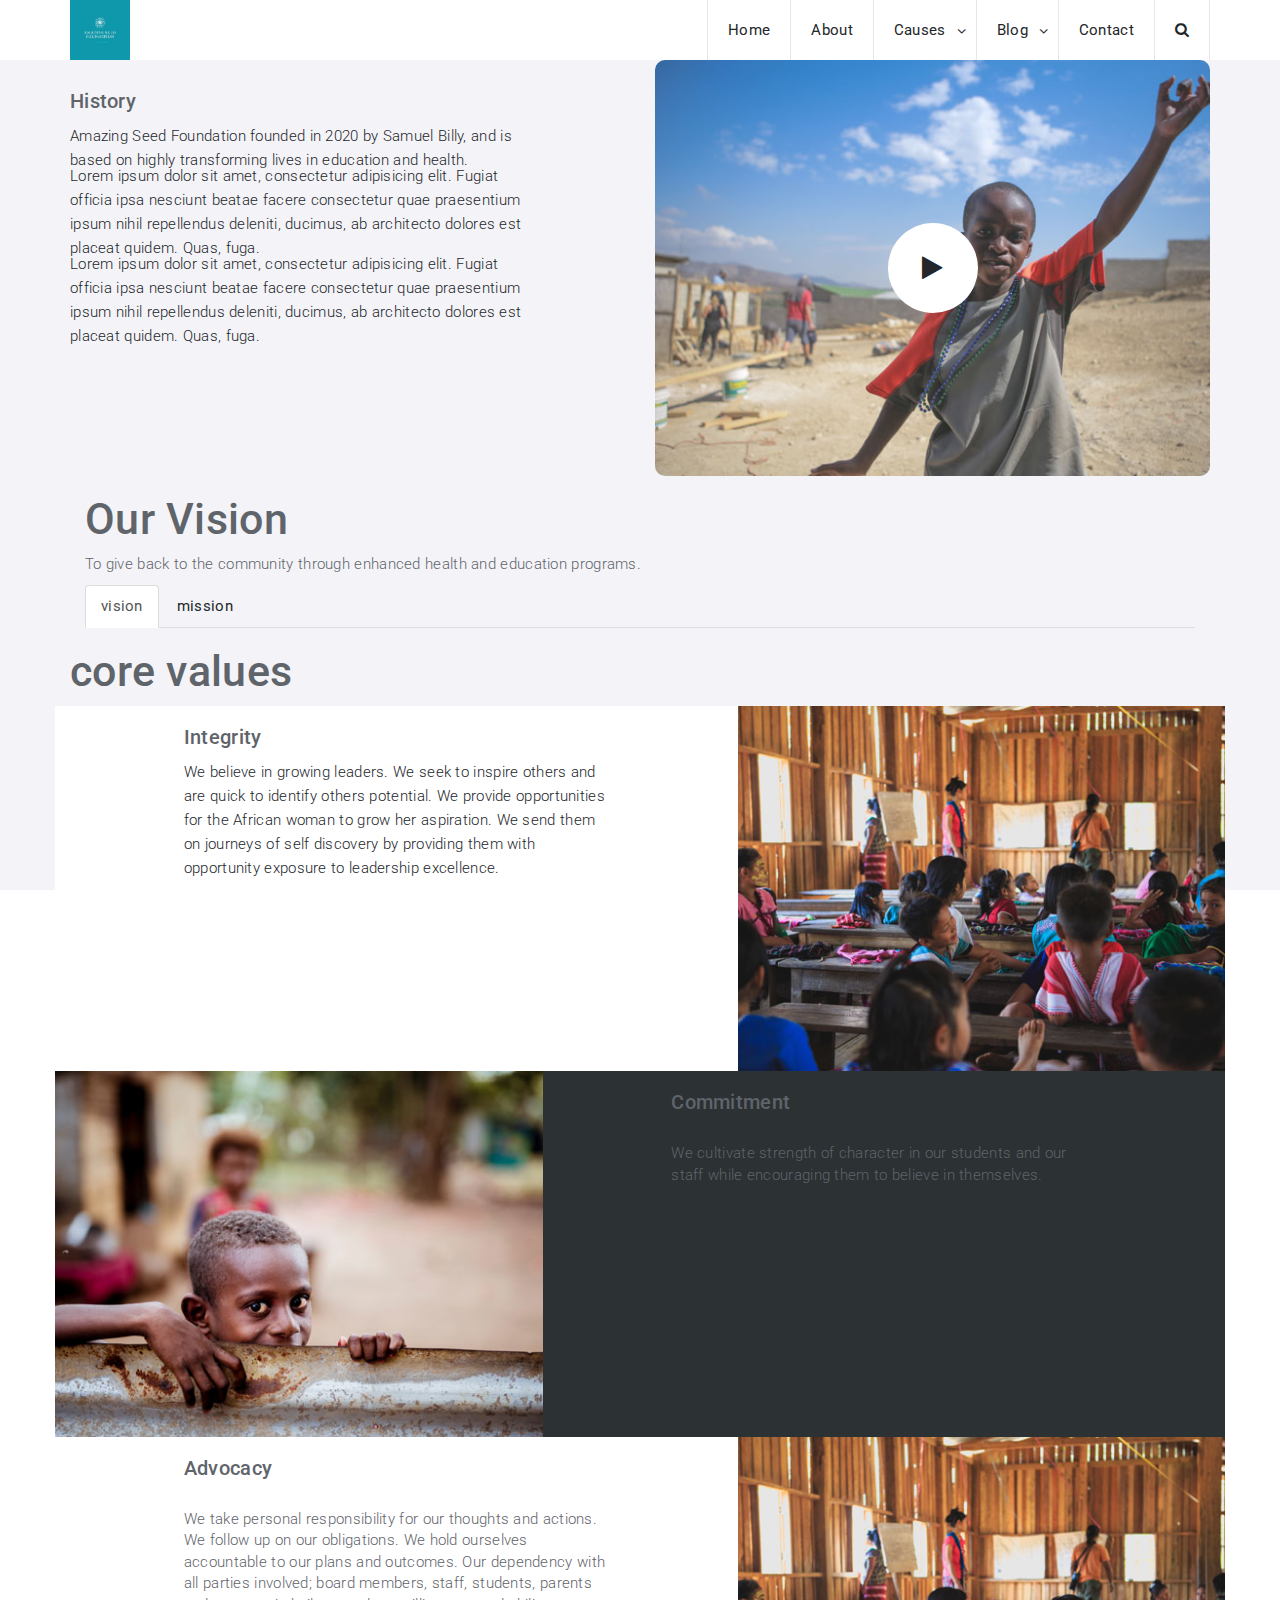
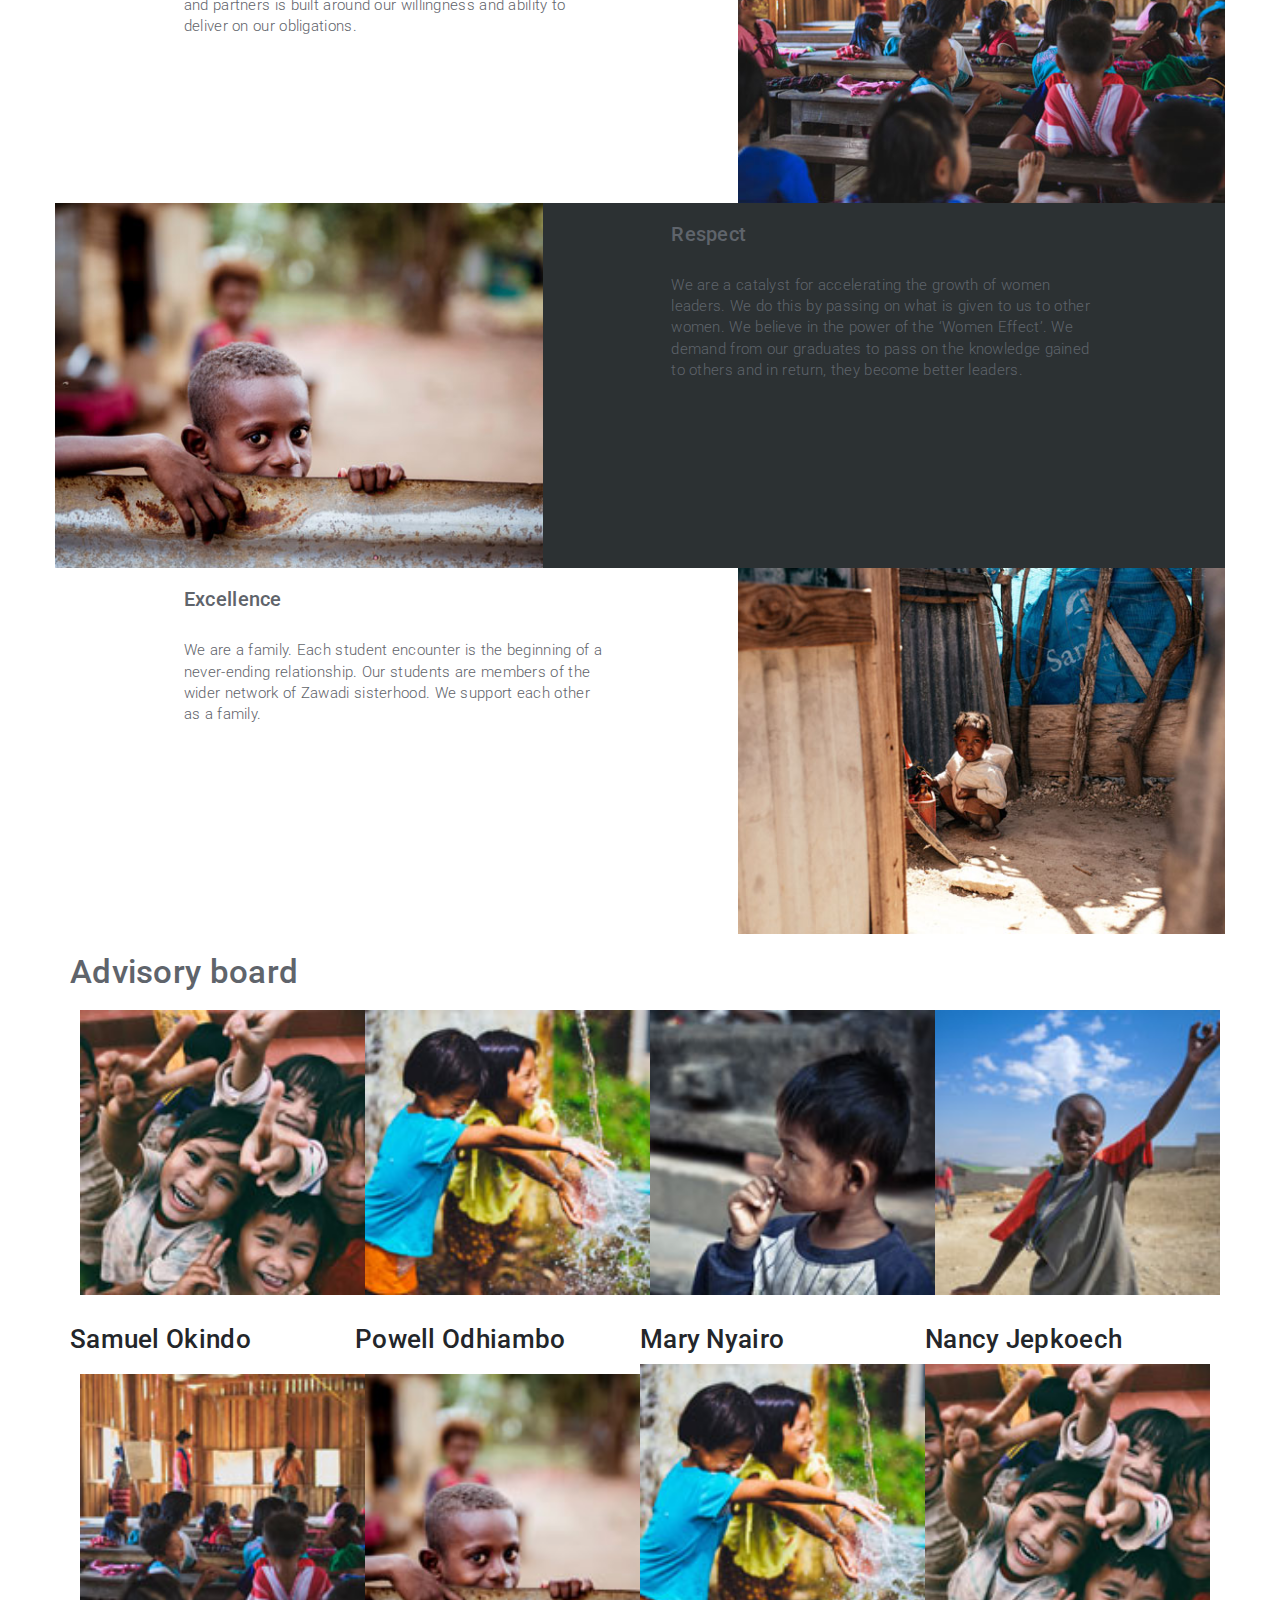
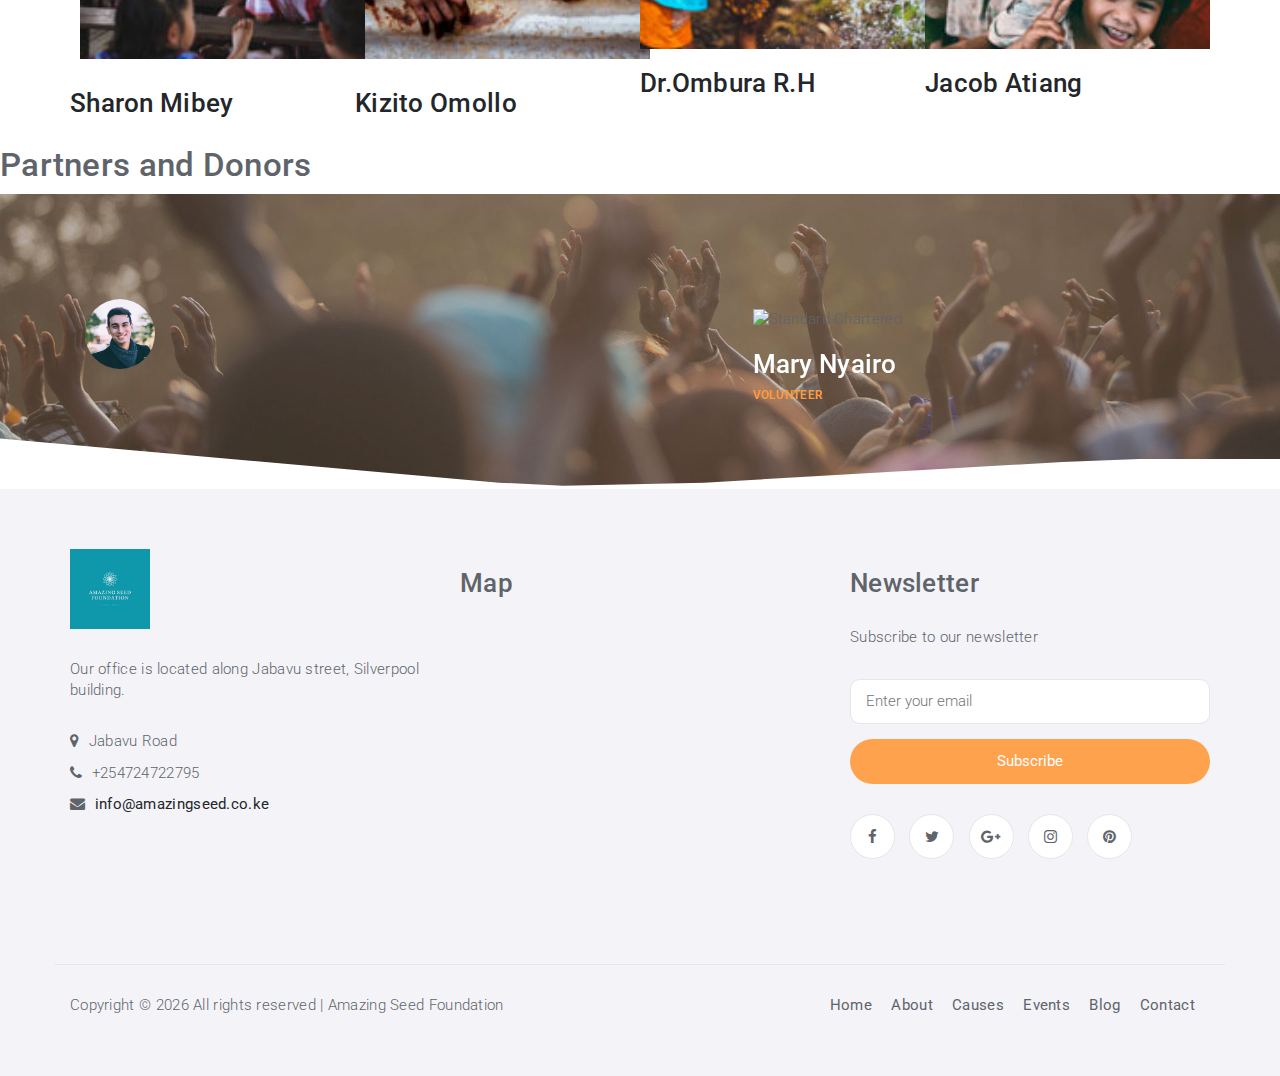
==== about-us.html @ 52925bca "add about-us file" ====
<!doctype html>
<html>
  <head>
    <meta charset="utf-8">
    <meta http-equiv="X-UA-Compatible" content="IE=edge">
    <meta name="viewport" content="width=device-width, initial-scale=1">
  
    <title>Amazing Seed Foundation</title>
  
    <!-- Google font -->
    <link href="https://fonts.googleapis.com/css?family=Roboto:300,400%7CSource+Sans+Pro:700" rel="stylesheet">
  
    <!-- Bootstrap  -->
    <link type="text/css" rel="stylesheet" href="./css/bootstrap.min.css" />
  
  
    <!-- Material Design Bootstrap -->
    <!-- <link href="https://cdnjs.cloudflare.com/ajax/libs/mdbootstrap/4.16.0/css/mdb.min.css" rel="stylesheet"> -->
    <!-- MDB core JavaScript -->
    <script type="text/javascript"
      src="https://cdnjs.cloudflare.com/ajax/libs/mdbootstrap/4.16.0/js/mdb.min.js"></script>
  
    <!-- Owl Carousel -->
    <link type="text/css" rel="stylesheet" href="./css/owl.carousel.css" />
    <link type="text/css" rel="stylesheet" href="./css/owl.theme.default.css" />
  
    <!-- Font Awesome Icons -->
    <link rel="stylesheet" href="css/font-awesome.min.css">
    <link rel="shortcut icon" href="img/logo_1.jpg">
  
    <!-- Custom stlylesheet file -->
    <link type="text/css" rel="stylesheet" href="./css/style.css" />
  
    <!--[if lt IE 9]>
        <script src="https://oss.maxcdn.com/html5shiv/3.7.3/html5shiv.min.js"></script>
        <script src="https://oss.maxcdn.com/respond/1.4.2/respond.min.js"></script>
      <![endif]-->
  
  </head>

<body>
    <!-- preloader Begin -->
  <!-- <div id="Loader">
      <div class="loader">
          <img class="the-icon" id="logoImage" src="img/theLogo.png" alt="">
          <p> <span class="loader-details">Amazing Seed Foundation Is Loading...</span></p>
      </div>
  
  </div> -->
  
  <!-- HEADER -->
  <!-- main details -->
  <header id="home" >
  <!-- NAVGATION -->
<nav id="main-navbar" class="main-nav">
  <div class="container">
    <div class="navbar-header">
      <!-- Logo -->
      <div class="navbar-brand">
        <a class="logo" href="index.html"><img src="img/logo_1.jpg" alt="logo"></a>
      </div>
      <!-- Logo -->

      <!-- Mobile toggle -->
      <button class="navbar-toggle-btn">
        <i class="fa fa-bars"></i>
      </button>
      <!-- Mobile toggle -->

      <!-- Mobile Search toggle -->
      <button class="search-toggle-btn">
        <i class="fa fa-search"></i>
      </button>
      <!-- Mobile Search toggle -->
    </div>

    <!-- Search -->
    <div class="navbar-search">
      <button class="search-btn"><i class="fa fa-search"></i></button>
      <div class="search-form">
        <form>
          <input class="input" type="text" name="search" placeholder="Search">
        </form>
      </div>
    </div>
    <!-- Search -->

    <!-- Nav menu -->
    <ul class="navbar-menu nav navbar-nav navbar-right">
      <li><a href="index.html">Home</a></li>
      <li><a href="about-us.html">About</a></li>
      <li class="has-dropdown"><a href="#">Causes</a>
        <ul class="dropdown">
          <li><a href="single-cause.html">Single Cause</a></li>
        </ul>
      </li>
      <!-- <li class="has-dropdown"><a href="#">Events</a>
        <ul class="dropdown">
          <li><a href="/single-event.html">Single event</a></li>
        </ul>
      </li> -->
      <li class="has-dropdown"><a href="#">Blog</a>
        <ul class="dropdown">
          <li><a href="/blog.html">Blog Page</a></li>
          <!-- <li><a href="#">Single Blog</a></li> -->
        </ul>
      </li>
      <li><a href="contact.html">Contact</a></li>
    </ul>
    <!-- Nav menu -->
  </div>
</nav>
<!-- /NAVGATION -->


<section id="about" class="os-animation" data-os-animation="fadeInDown" data-os-animation-delay="0.1s"><!-- About Zawadi -->



    <!-- <div class="container">



        <h1>Our History</h1>
<h4>Amazing Seed Foundation was founded in 2020 by Samuel Billy, and is based on highly transforming lives in education and health</h4>



        <div class="col-md-6 col-sm-6 col-xs-12" style="padding:0">



             <p class="introcol1">Lorem, ipsum dolor sit amet consectetur adipisicing elit. Sapiente repellat voluptate non! Atque ea quos consequuntur commodi obcaecati odit eum cumque, eos fugiat ratione numquam tenetur voluptatem! Ea, velit consectetur!</p>
<p class="introcol1">Lorem ipsum dolor, sit amet consectetur adipisicing elit. Quia repellat reprehenderit repellendus blanditiis neque veritatis error modi quo magnam dicta ex voluptatem pariatur cupiditate beatae, quis cum ad itaque in?.</p>



        </div>



        



        <div class="col-md-6 col-sm-6 col-xs-12" style="padding:0">



            <p>Lorem ipsum dolor sit amet consectetur, adipisicing elit. Soluta neque eveniet minima ad voluptatem, error doloremque rerum repellat perferendis, blanditiis aliquam inventore eius, corporis dignissimos? Rem magni harum eveniet ipsum. Program of the 1960&#8217;s</p>
<p>Lorem ipsum, dolor sit amet consectetur adipisicing elit. Velit sit laborum minima deleniti ipsa expedita mollitia quidem amet aliquam quam, enim corporis dicta qui molestiae, delectus doloribus consequuntur et fugiat!</p>



        </div>



    </div> -->

    
     <!-- ABOUT -->
  <div id="about" class="section">
      <!-- container -->
      <div class="container">
          <!-- row -->
          <div class="row">
              <!-- about content -->
              <div class="col-md-5">
                  <div class="section-title">
                      <h2 class="title">History</h2>
          <p class="sub-title">Amazing Seed Foundation  founded in 2020 by Samuel Billy, and is based on highly transforming lives in education and health.</p>
          <p class="sub-title">Lorem ipsum dolor sit amet, consectetur adipisicing elit. Fugiat officia ipsa nesciunt beatae facere consectetur quae praesentium ipsum nihil repellendus deleniti, ducimus, ab architecto dolores est placeat quidem. Quas, fuga.</p>
          <p class="sub-title">Lorem ipsum dolor sit amet, consectetur adipisicing elit. Fugiat officia ipsa nesciunt beatae facere consectetur quae praesentium ipsum nihil repellendus deleniti, ducimus, ab architecto dolores est placeat quidem. Quas, fuga.</p>
                  </div>
              </div>
              <!-- /about content -->

              <!-- about video -->
              <div class="col-md-offset-1 col-md-6">
                  <a href="#" class="about-video">
                      <i class="play-icon fa fa-play"></i>
                      <img src="./img/about.jpg" alt="">
                  </a>
              </div>
              <!-- /about video -->
          </div>
          <!-- /row -->
      </div>
      <!-- /container -->
  </div>
  <!-- /ABOUT -->


</section>








<section id="missionvision" class="os-animation container" data-os-animation="fadeInDown" data-os-animation-delay="0.1s"><!-- Mission/Vision -->



    <div class="container-fluid">


          <div class="tab-content">


            <div id="vision" class="tab-pane fade in active">


              <h1>Our Vision</h1>
<p>To give back to the community through enhanced health and education programs.</p>



            </div>



            <div id="mission" class="tab-pane fade">



              <h1>Our Mission</h1>
<p>To ensure improved and accessibility of quality education and health for marginalized and underprivileged in the society.</p>



            </div>



          </div>

          <ul class="nav nav-tabs">



            <li class="active" style="margin-top: 0"><a data-toggle="tab" href="#vision">vision</a></li>



            <li><a data-toggle="tab" href="#mission">mission</a></li>



          </ul>



    </div>
  </section>
<!-- ./Mission/Vision -->






<!-- Our goals -->
<section id="corevalues" class="container" >
    <h1>core values</h1>
    <div style="padding:0"> <!-- Container -->
  
      <div class="row" style="padding:0; background:white"> <!-- Row -->
           <div class="col-md-7 col-sm-6 col-xs-12" style="padding:0">
            <div class="col-md-8 col-md-offset-2">
              <div class="section-title ">
                <h2 class="title">Integrity</h2>
                <p class="sub-title"><span lang="EN-GB">We believe in growing leaders. We seek to inspire others and are quick to identify others potential. We provide opportunities for the African woman to grow her aspiration. We send them on journeys of self discovery by providing them with opportunity exposure to leadership excellence.</span></p>
              </div>
            </div>
           </div>
           <div class="col-md-5 col-sm-6 col-xs-12" style="padding:0">
       <img src="./img/post-5.jpg" width="100%" class="impactpic1">
 
           </div>
       </div><!-- ./Row -->
     
       <div class="row" style="padding:0; background:rgb(44,49,51)"> <!-- Row -->
           <div class="col-md-5 col-sm-6 col-xs-12" style="padding:0">
                <img src="./img/post-4.jpg" width="100%">
           </div>
           <div class="col-md-7 col-sm-6 col-xs-12" style="padding:0">
            <div class="col-md-8 col-md-offset-2">
              <div class="section-title ">
                <h2 class="title">Commitment</h2>
               <p><span lang="EN-GB">We cultivate strength of character in our students and our staff while encouraging them to believe in themselves.</span></p>
              </div>
            </div>
           </div>
       </div><!-- ./Row -->
     
       <div class="row" style="padding:0; background:white"> <!-- Row -->
           <div class="col-md-7 col-sm-6 col-xs-12" style="padding:0">
                <div class="col-md-8 col-md-offset-2">
                  <div class="section-title ">
                    <h2 class="title">Advocacy</h2>
                    <p>We take personal responsibility for our thoughts and actions. We follow up on our obligations. We hold ourselves accountable to our plans and outcomes. Our dependency with all parties involved; board members, staff, students, parents and partners is built around our willingness and ability to deliver on our obligations.</p>
                  </div>
                </div>

           </div>
           <div class="col-md-5 col-sm-6 col-xs-12" style="padding:0">
                <img src="./img/post-5.jpg" width="100%">
           </div>
       </div><!-- ./Row -->
     
       
       <div class="row" style="padding:0; background:rgb(44,49,51)"> <!-- Row -->
           <div class="col-md-5 col-sm-6 col-xs-12" style="padding:0">
               <img src="./img/post-4.jpg" width="100%">
           </div>
           <div class="col-md-7 col-sm-6 col-xs-12" style="padding:0">
                <div class="col-md-8 col-md-offset-2">
                  <div class="section-title ">
                    <h2 class="title">Respect</h2>
                    <p>We are a catalyst for accelerating the growth of women leaders. We do this by passing on what is given to us to other women. We believe in the power of the &#8216;Women Effect&#8217;. We demand from our graduates to pass on the knowledge gained to others and in return, they become better leaders.</p>
                  </div>
                </div>

           </div>
       </div><!-- ./Row -->
     
       
       <div class="row" style="padding:0; background:white"> <!-- Row -->
           <div class="col-md-7 col-sm-6 col-xs-12" style="padding:0">
            <div class="col-md-8 col-md-offset-2">
              <div class="section-title ">
                <h2 class="title">Excellence</h2>
                <p>We are a family. Each student encounter is the beginning of a never-ending relationship. Our students are members of the wider network of Zawadi sisterhood. We support each other as a family.</p>
              </div>
            </div>
           </div>
           <div class="col-md-5 col-sm-6 col-xs-12" style="padding:0">
               <img src="./img/post-6.jpg" width="100%">
           </div>
       </div><!-- ./Row -->
   
     
     
    </div> <!-- ./Container -->
</section>
<!-- ./Our goals -->




<section id="advisory"><!-- Core values -->
    <div class="container about-us-page">
  
  <h2 class="title">
    <!-- Advisory board -->
        Advisory board
      </h2>
      <!-- <h2>
        Amazing seed Foundation has a distinguished advisory board consisting of 
        <span>
          experts
        </span>
        in the US and Africa with experts in the US
        and on 
        <span>
          African education
          </span>
          and the particular needs and issues of the continent.
      </h2> -->

         <div id="kenya" class="tab_content"> 
     
          
            <div class="col-md-3 col-sm-6 col-xs-12 theadvisors about-us-page">
                <div class="row">
         <a href="http://www.zawadiafrica.org/advisory_board/mrs-gladys-mboya/"><img src="./img/galery-1.jpg" width="100%" class=" os-animation" data-os-animation="fadeInLeft" data-os-animation-delay="0s"></a>
                    
                </div>
                <div class="row">
                   <div class="names">
                     <!-- names -->
                       
              <a href="http://www.zawadiafrica.org/advisory_board/mrs-gladys-mboya/">



                <h3>



                Samuel  Okindo
                </h3>


              </a>
                   </div>
                </div>
            </div>
      
     
            <div class="col-md-3 col-sm-6 col-xs-12 theadvisors about-us-page">
                <div class="row">
         <a href="http://www.zawadiafrica.org/advisory_board/ben-m-ngutu/"><img src="./img/galery-2.jpg" width="100%" class=" os-animation" data-os-animation="fadeInLeft" data-os-animation-delay="0s"></a>
                    
                </div>
                <div class="row">
                   <div class="names">
                       
              <a href="http://www.zawadiafrica.org/advisory_board/ben-m-ngutu/">



                <h3>



                Powell Odhiambo
                </h3>


              </a>
                   </div>
                </div>
            </div>
      
     
            <div class="col-md-3 col-sm-6 col-xs-12 theadvisors about-us-page">
                <div class="row">
         <a href="http://www.zawadiafrica.org/advisory_board/ms-bella-omino/"><img src="./img/galery-3.jpg" width="100%" class=" os-animation" data-os-animation="fadeInLeft" data-os-animation-delay="0s"></a>
                    
                </div>
                <div class="row">
                   <div class="names">
                       
              <a href="http://www.zawadiafrica.org/advisory_board/ms-bella-omino/">



                <h3>



                  Mary Nyairo
                </h3>


              </a>
                   </div>
                </div>
            </div>
      
     
            <div class="col-md-3 col-sm-6 col-xs-12 theadvisors about-us-page">
                <div class="row">
         <a href="http://www.zawadiafrica.org/advisory_board/japheth-ondiwa-rachuonyo/"><img src="./img/galery-4.jpg" width="100%" class=" os-animation" data-os-animation="fadeInLeft" data-os-animation-delay="0s"></a>
                    
                </div>
                <div class="row">
                   <div class="names">
                       
              <a href="http://www.zawadiafrica.org/advisory_board/japheth-ondiwa-rachuonyo/">



                <h3>



                  Nancy Jepkoech
                </h3>


              </a>
                   </div>
                </div>
            </div>
      
     
            <div class="col-md-3 col-sm-6 col-xs-12 theadvisors about-us-page">
                <div class="row">
         <a href="http://www.zawadiafrica.org/advisory_board/mr-isaac-awuondo/"><img src="./img/galery-5.jpg" width="100%" class=" os-animation" data-os-animation="fadeInLeft" data-os-animation-delay="0s"></a>
                    
                </div>
                <div class="row">
                   <div class="names">
                       
              <a href="http://www.zawadiafrica.org/advisory_board/mr-isaac-awuondo/">



                <h3>



                  Sharon Mibey
                </h3>


              </a>
                   </div>
                </div>
            </div>
      
     
            <div class="col-md-3 col-sm-6 col-xs-12 theadvisors about-us-page">
                <div class="row">
         <a href="http://www.zawadiafrica.org/advisory_board/eva-wanjiku-muraya/"><img src="./img/galery-6.jpg" width="100%" class=" os-animation" data-os-animation="fadeInLeft" data-os-animation-delay="0s"></a>
                    
                </div>
                <div class="row">
                   <div class="names">
                       
              <a href="http://www.zawadiafrica.org/advisory_board/eva-wanjiku-muraya/">



                <h3>



                  Kizito Omollo
                </h3>


              </a>
                   </div>
                </div>
            </div>
      

      
      
           
         </div><!-- #tab1 -->
     
     
         <div id="uganda" class="tab_content"> 
          
            <div class="col-md-3 col-sm-6 col-xs-12 theadvisors about-us-page">
                <div class="row">
         <a href="http://www.zawadiafrica.org/advisory_board/dr-paul-aliker/"><img src="./img/galery-2.jpg" width="100%" class=" os-animation" data-os-animation="fadeInLeft" data-os-animation-delay="0s"></a>
                    
                </div>
                <div class="row">
                   <div class="names">
                       
              <a href="http://www.zawadiafrica.org/advisory_board/dr-paul-aliker/">



                <h3>



                  Dr.Ombura R.H
                </h3>


              </a>
                   </div>
                </div>
            </div>
      

    
         </div><!-- #tab2 -->
     
     
         <div id="ghana" class="tab_content"> 
     
                
            <div class="col-md-3 col-sm-6 col-xs-12 theadvisors about-us-page">
                <div class="row">
         <a href="http://www.zawadiafrica.org/advisory_board/mr-martyn-mensah/"><img src="./img/galery-1.jpg" width="100%" class=" os-animation" data-os-animation="fadeInLeft" data-os-animation-delay="0s"></a>
                    
                </div>
                <div class="row">
                   <div class="names">
                       
              <a href="http://www.zawadiafrica.org/advisory_board/mr-martyn-mensah/">



                <h3>



                  Jacob Atiang
                </h3>


              </a>
                   </div>
                </div>
            </div>
      
     
    
       
         </div><!-- #tab3 -->
     
     
         
  </div> <!-- .tab_container --> 
</div>
</section><!-- ./Core values -->


  <!-- Partners and donors -->

    <!-- TESTIMONIAL -->
    <h2 class="title">Partners and Donors</h2>
  <div id="testimonial" class="section">
  <!-- background section -->
      <div class="section-bg" style="background-image: url(./img/background-2.jpg);"
          data-stellar-background-ratio="0.7"></div>
      <!-- /background section -->

      <!-- container -->
      <div class="container">
          <!-- row -->
          <div class="row">
              <!-- Testimonial owl -->
              <div class="col-md-12">
                  <div id="testimonial-owl" class="owl-carousel owl-theme">
                      <!-- testimonial -->
                      <div class="testimonial">
                          <div class="testimonial-meta">
                              <div class="testimonial-img">
                                  <img src="./img/volunteer1.jpeg" alt="">
                              </div>
                          
                          
                          </div>
                      </div>
                      <!-- /testimonial -->

                      <!-- testimonial -->
                      <div class="testimonial">
                          <div class="testimonial-meta">
                              <div class="item"><img src="http://www.zawadiafrica.org/wp-content/uploads/2015/09/cocacolaafricalogo.png" alt="Standard Chartered"></div>
                              <h3>Mary Nyairo</h3>
                              <span>Volunteer</span>
                          </div>
                          <!-- <div class="testimonial-quote">
                              <blockquote>
                                  <p>Amazing Seed Foundation changes lives not only in Kenya but also africa as a whole.</p>
                              </blockquote>
                          </div> -->
                      </div>
                      <!-- /testimonial -->
                  </div>
              </div>
              <!-- /Testimonial owl -->
          </div>
          <!-- /Row -->
      </div>
      <!-- /container -->
  </div>
<!-- /TESTIMONIAL -->
 <!-- ./Partners and donors -->





<!-- FOOTER -->
<footer id="footer" class="section">
<!-- container -->
<div class="container">
  <!-- row -->
  <div class="row">
    <!-- footer contact -->
    <div class="col-md-4">
      <div class="footer">
        <div class="footer-logo">
          <a class="logo" href="#"><img src="img/logo_1.jpg" alt=""></a>
        </div>
        <p>Our office is located along Jabavu street, Silverpool building.</p>
        <ul class="footer-contact">
          <li><i class="fa fa-map-marker"></i> Jabavu Road</li>
          <li><i class="fa fa-phone"></i> +254724722795</li>
          <li><i class="fa fa-envelope"></i> <a href="#">info@amazingseed.co.ke</a></li>
        </ul>
      </div>
    </div>
    <!-- /footer contact -->

    <!-- footer galery -->
    <div class="col-md-4">
      <div class="footer">
        <h3 class="footer-title">Map</h3>
        <iframe src="https://www.google.com/maps/embed?pb=!1m18!1m12!1m3!1d3988.803938285937!2d36.793086614867136!3d-1.2920253990576394!2m3!1f0!2f0!3f0!3m2!1i1024!2i768!4f13.1!3m3!1m2!1s0x182f10bc894486d9%3A0xc3689200b3b6e25e!2sJabavu%20Rd%2C%20Nairobi!5e0!3m2!1sen!2ske!4v1588115103287!5m2!1sen!2ske" width="300" height="300" frameborder="0" style="border:0;" allowfullscreen="" aria-hidden="false" tabindex="0"></iframe>
        <!-- <ul class="footer-galery">
          <li><a href="#"><img src="./img/galery-1.jpg" alt=""></a></li>
          <li><a href="#"><img src="./img/galery-2.jpg" alt=""></a></li>
          <li><a href="#"><img src="./img/galery-3.jpg" alt=""></a></li>
          <li><a href="#"><img src="./img/galery-4.jpg" alt=""></a></li>
          <li><a href="#"><img src="./img/galery-5.jpg" alt=""></a></li>
          <li><a href="#"><img src="./img/galery-6.jpg" alt=""></a></li>
        </ul> -->
      </div>
    </div>
    <!-- /footer galery -->

    <!-- footer newsletter -->
    <div class="col-md-4">
      <div class="footer">
        <h3 class="footer-title">Newsletter</h3>
        <p>Subscribe to our newsletter</p>
        <form class="footer-newsletter">
          <input class="input" type="email" placeholder="Enter your email">
          <button class="primary-button">Subscribe</button>
        </form>
        <ul class="footer-social">
          <li><a href="#"><i class="fa fa-facebook"></i></a></li>
          <li><a href="#"><i class="fa fa-twitter"></i></a></li>
          <li><a href="#"><i class="fa fa-google-plus"></i></a></li>
          <li><a href="#"><i class="fa fa-instagram"></i></a></li>
          <li><a href="#"><i class="fa fa-pinterest"></i></a></li>
        </ul>
      </div>
    </div>
    <!-- /footer newsletter -->
  </div>
  <!-- /row -->

  <!-- footer copyright & nav -->
  <div id="footer-bottom" class="row">
    <div class="col-md-6 col-md-push-6">
      <ul class="footer-nav">
        <li><a href="#">Home</a></li>
        <li><a href="#">About</a></li>
        <li><a href="#">Causes</a></li>
        <li><a href="#">Events</a></li>
        <li><a href="#">Blog</a></li>
        <li><a href="#">Contact</a></li>
      </ul>
    </div>

    <div class="col-md-6 col-md-pull-6">
      <div class="footer-copyright">
        <span>
          
          Copyright &copy;
          <script>document.write(new Date().getFullYear());</script> All rights reserved | Amazing Seed Foundation 
          
      </div>
    </div>
  </div>
  <!-- /footer copyright & nav -->
</div>
<!-- /container -->
</footer>
<!-- /FOOTER -->

<!-- jQuery Plugins -->
<script src="./js/jquery.min.js"></script>
<script src="./js/bootstrap.min.js"></script>
<script src="./js/owl.carousel.min.js"></script>
<script src="./js/jquery.stellar.min.js"></script>
<script src="./js/main.js"></script>

</body>

</body>

</html>
---- css/style.css ----
/*
Template Name: Amazing Seed Foundation
Author: @moshtel technologies

Colors:
	Body 		  : #5f646b
	Headers 	: #23262a
	Primary 	: #83ba09
	Grey 		  : #f4f4f8, #e6e6ea

Fonts: Roboto, Source Sans Pro

Table OF Contents
------------------------------------
GENERAL
LOGO
NAVGATION
HEADER
ABOUT
NUMBERS
CALL TO ACTION
TESTIMONIAL
CAUSES
EVENTS
BLOG
ASIDE
FOOTER
RESPONSIVE
OWL THEME
------------------------------------*/

/*=========================================================
	GENERAL
===========================================================*/

/*----------------------------*\
	typography
\*----------------------------*/
@import url("https://fonts.googleapis.com/css?family=Cute+Font|Merienda");
@import url("https://fonts.googleapis.com/css?family=Akronim");
body {
  font-family: 'Roboto', sans-serif;
  font-size: 15px;
  font-weight: 300;
  letter-spacing: 0.3px;
  color: #5f646b;
}
.loader{
  position: fixed;
  z-index: 30;
  top: 0;
  left: 0;
  width: 100%;
  height: 100%;
  /* background:gray; */
  display: flex;
  justify-content: center;
  align-items: center;

}
.loader > img{
  width: 60px;
}
.loader.hidden{
  animation: fadeOut 1 s;
  animation-fill-mode: forwards;
}

@keyframes fadeOut{
  100%{
    opacity: 0;
    visibility: hidden;
  }
}

/* ---------------------------------------------
          SCROLL BAR STYLING
--------------------------------------------- */
body::-webkit-scrollbar {
  width: 10px;
  background-color: rgb(119, 119, 117);
}
body::-webkit-scrollbar-thumb {
  background-color: rgb(255, 153, 58);
  border-radius: 30px;
}

/* ---------------------------------------------
          SLIDE IN SECTON
--------------------------------------------- */
.slide_in{
  transform: translateY(150px);
  animation: slide_in 0.8s ease forwads;
}
.slide_in:nth-child(odd){
  animation-duration: 0.6s;
}
@keyframes slide_in{
  to{transform: translateY(0);}
}
.success{
  background: rgb(0, 194, 0);
  color: white;
  text-shadow: 0 0 20px rgb(0, 0, 0);
}
.error{
  background: rgb(218, 0, 0);
  color: white;
}

/* ---------------------------------------------
          LOADER SECTON
--------------------------------------------- */
#Loader{
  position: fixed;
  top: 0px;
  width: 100%;
  height: 100%;
  background: gray;
  z-index: 3000;
  display: flex;
  justify-content: center;
  align-items: center;
}
#Loader div{
  margin-top: 10vh;
  
}
#Loader div p{
  padding-top: 30px;
}
#Loader div img{
  animation: pulse 1.5s linear infinite;
  border-radius: 50%;
  transform: scale(0.5);
  box-shadow: 0 0 0px #000;
}
@keyframes pulse{
  0%{box-shadow: 0 0 0px #000; transform: scale(1.3);}
  30%{box-shadow: 0 0 0px #000; transform: scale(0.);}
  50%{box-shadow: 0 0 0px #000; transform: scale(0.6);}
  70%{box-shadow: 0 0 70px #000; transform: scale(1.2);}
  95%{box-shadow: 0 0 70px #000;transform: scale(1.3);}
  100%{box-shadow: 0 0 130px #000;transform: scale(1.3);}
}
.beforeLoad{
  transform: translateY(100vh);
}
.onLoad{
  transform: translateY(0);
}
.loader-details{
  font-family:'Merienda', cursive;
  color: #e6e6ea;
  font-size: 20px;

}



/* .preloader{
  z-index: 999999;
  display: -webkit-box;
  display: flex;
  -webkit-box-pack: center;
  justify-content: center;
  -webkit-box-align: center;
  align-items: center;
  /* background-color: #ffffff; */
/* }
.h-100{
  height: 100%!important;
}
.w-100{
  width: 100%!important;
}
.position{
  position: fixed!important;
} */
*{
  outline: none !important;
}
*,::after,::before{
  box-sizing: border-box;
} */




h1, h2, h3, h4, h5, h6 {
  font-family: 'Source Sans Pro', sans-serif;
  margin-top: 0px;
  color: #23262a;
  font-weight: 700;
  letter-spacing: 0px;
}

h1 {
  font-size: 43px;
}

h2 {
  font-size: 33px;
}

h3 {
  font-size: 26px;
}

h4 {
  font-size: 21px;
}

a {
  color: #23262a;
  font-weight: 400;
  -webkit-transition: 0.3s color;
  transition: 0.3s color;
}

a:hover, a:focus {
  text-decoration: none;
  outline: none;
  color: rgb(255, 153, 58);
}

ul, ol {
  margin: 0;
  padding: 0;
  list-style: none
}

blockquote {
  position: relative;
  padding: 30px 30px;
  margin: 0px;
  font-size: 15px;
  border-radius: 10px;
  background: #f4f4f8;
  border-left: 0px;
  margin: 30px 0px;
}

blockquote:after {
  content: "\f10e";
  font-family: fontAwesome;
  position: absolute;
  right: -10px;
  bottom: -10px;
  text-align: center;
  font-size: 43px;
  color: rgb(255, 153, 58);
  width: 45px;
  height: 45px;
  line-height: 45px;
  z-index: 22;
}

/*----------------------------*\
	button
\*----------------------------*/

.primary-button {
  position: relative;
  display: inline-block;
  padding: 0px 30px;
  background-color: rgb(255, 153, 58);
  color: #FFF;
  font-weight: 400;
  height: 45px;
  line-height: 45px;
  border: none;
  border-radius: 25px;
  overflow: hidden;
  opacity: 0.9;
  -webkit-transition: 0.6s all;
  transition: 0.6s all;
}

.primary-button:after {
  content: "";
  position: absolute;
  top: 0;
  left: -50%;
  width: 120%;
  height: 100%;
  background: rgba(255, 255, 255, 0.5);
  -webkit-transform: scale3d(6, 2, 1) rotate(135deg) translate(0, -150%);
  transform: scale3d(6, 2, 1) rotate(135deg) translate(0, -150%);
  -webkit-transition: 0.6s all;
  transition: 0.6s all;
}

.primary-button:hover:after, .primary-button:focus:after {
  -webkit-transform: scale3d(6, 2, 1) rotate(135deg) translate(0, 100%);
  transform: scale3d(6, 2, 1) rotate(135deg) translate(0, 100%);
}

.primary-button:hover, .primary-button:focus {
  color: #FFF;
  opacity: 1;
}

/*----------------------------*\
	input
\*----------------------------*/

.input {
  width: 100%;
  background-color: #FFF;
  border: 1px solid #e6e6ea;
  height: 45px;
  padding: 0px 15px;
  border-radius: 10px;
  -webkit-transition: 0.3s border-color;
  transition: 0.3s border-color;
}

textarea.input {
  height: 90px;
  padding: 15px;
}

.input:focus {
  border-color: rgb(255, 153, 58);
}

/*----------------------------*\
	section
\*----------------------------*/

.section {
  position: relative;
  padding: 60px 0px;
}

.section-bg {
  position: absolute;
  left: 0;
  right: 0;
  top: 0;
  bottom: 0;
  background-size: cover;
  background-position: center;
  z-index: -1;
}

.section-title {
  margin-bottom: 60px;
}

.section-title .title {
  font-size: 20px;
  text-transform: capitalize;
  margin-bottom: 30px;
}

.section-title .sub-title,#core-values,.core-values-ul {
  color: #23262a;
  font-size: 15px;
  line-height: 24px;
}
.sub-title{
  margin-top: -18px;
}
.core-values-ul{
  margin-inline-start: 30px;
  font-size: 16px;
}

/*=========================================================
	LOGO
===========================================================*/

.navbar-brand {
  height: 60px;
  padding: 0;
}

.navbar-brand .logo {
  display: inline-block;
}

.navbar-brand .logo>img {
  max-height: 60px;
}

/*=========================================================
	NAVGATION
===========================================================*/


.stickyNav{
  position: fixed;
  top: 0;
  left: 0;
  width: 100%;
  background-color: aqua;

}
.main-nav.stickyNav ul li a{
  padding: 10px 25px;
  font-size: 14px;
}

#main-navbar {
  position: absolute;
  left: 0;
  right: 0;
  top: 0;
  background-color: #FFF;
  z-index: 910;
  transition: 0.6s;
}

/* #main-navbar.sticky{
  padding: 5px 100px;
  background: red;
}

#main-navbar.sticky ul li a {
  color: #000;
} */

/*----------------------------*\
	menu
\*----------------------------*/

.navbar-menu li a {
  padding: 20px;
  border-right: 1px solid #e6e6ea;
}

.navbar-menu>li:first-child a {
  border-left: 1px solid #e6e6ea;
}

.navbar-menu li a:hover, .navbar-menu li a:focus {
  background-color: transparent;
  color: rgb(255, 153, 58);
}

/*----------------------------*\
	Dropdown
\*----------------------------*/

.navbar-menu li.has-dropdown {
  position: relative;
}

.navbar-menu li.has-dropdown>a {
  padding: 20px 30px 20px 20px;
}

.navbar-menu li.has-dropdown:after {
  font-family: 'FontAwesome';
  content: "\f107";
  position: absolute;
  right: 10px;
  top: 21px;
  width: 10px;
  font-size: 14px;
  color: #23262a;
}

.navbar-menu .dropdown {
  position: absolute;
  width: 250px;
  background: #f4f4f8;
  z-index: 91;
  opacity: 0;
  visibility: hidden;
  -webkit-transform: translateY(15px);
  -ms-transform: translateY(15px);
  transform: translateY(15px);
  -webkit-transition: 0.3s all;
  transition: 0.3s all;
}

.navbar-menu .dropdown li a {
  display: block;
  padding: 15px 15px;
}

.navbar-menu .dropdown li a {
  border-top: 1px solid #e6e6ea;
}

.navbar-menu li.has-dropdown:hover>.dropdown {
  opacity: 1;
  visibility: visible;
  -webkit-transform: translateY(0px);
  -ms-transform: translateY(0px);
  transform: translateY(0px);
}

/*----------------------------*\
	search
\*----------------------------*/

.navbar-search {
  position: relative;
  float: right;
  margin-left: 15px;
  border-right: 1px solid #e6e6ea;
}

.navbar-search .search-btn {
  border: none;
  background: transparent;
  line-height: 20px;
  padding: 20px;
  color: #23262a;
}

.navbar-search .search-form {
  position: absolute;
  width: 250px;
  right: 0px;
  padding: 20px;
  z-index: 91;
  background: #f4f4f8;
  border-top: 1px solid #e6e6ea;
  opacity: 0;
  visibility: hidden;
  -webkit-transform: translateY(15px);
  -ms-transform: translateY(15px);
  transform: translateY(15px);
  -webkit-transition: 0.3s all;
  transition: 0.3s all;
}

.navbar-search:hover .search-form {
  opacity: 1;
  visibility: visible;
  -webkit-transform: translateY(0px);
  -ms-transform: translateY(0px);
  transform: translateY(0px);
}

.search-toggle-btn, .navbar-toggle-btn {
  float: right;
  width: 60px;
  line-height: 60px;
  color: #23262a;
  background: transparent;
  border-left: 1px solid #e6e6ea;
  border-right: 0px;
  border-top: 0px;
  border-bottom: 0px;
}

.search-toggle-btn, .navbar-toggle-btn {
  display: none;
}

/*----------------------------*\
	Responsive Nav
\*----------------------------*/

@media only screen and (max-width: 767px) {
  .navbar-brand {
    padding-left: 20px;
  }
  .navbar-menu {
    margin: 0px -15px;
    border-top: 1px solid #e6e6ea;
    max-height: 0;
    overflow-y: scroll;
    -webkit-transition: 0.3s max-height;
    transition: 0.3s max-height;
  }
  .navbar-menu li {
    border-top: 1px solid #e6e6ea;
  }
  .navbar-menu.navbar-menu-active {
    max-height: 500px;
  }
  .search-toggle-btn, .navbar-toggle-btn {
    display: block;
  }
  .navbar-search {
    float: none;
    margin: 0px -15px;
  }
  .navbar-search .search-btn {
    display: none;
  }
  .navbar-search .search-form {
    display: none;
    position: static;
    width: auto;
    opacity: 1;
    visibility: visible;
    -webkit-transform: translateY(0px);
    -ms-transform: translateY(0px);
    transform: translateY(0px);
  }
  .navbar-search.navbar-search-active .search-form {
    display: block;
  }
  /* Dropdown */
  .navbar-menu .dropdown {
    display: none;
    margin-left: 30px;
    border-left: 1px solid #e6e6ea;
    position: static;
    width: auto;
    opacity: 1;
    visibility: visible;
    -webkit-transform: translateY(0px);
    -ms-transform: translateY(0px);
    transform: translateY(0px);
  }
  .navbar-menu li.has-dropdown.dropdown-active>.dropdown {
    display: block;
  }
  .navbar-menu li.has-dropdown:after {
    right: 15px;
    z-index: -1;
  }
  .navbar-menu .dropdown li a {
    display: block;
    padding: 10px 10px;
  }
}

/*=========================================================
	HEADER
===========================================================*/

#home {
  position: relative;
  height: 100vh;
}

#home #home-owl {
  position: absolute;
  top: 0;
  left: 0;
  right: 0;
  bottom: 0;
}

#home-owl .home-item {
  height: 100vh;
}

#home-owl .home {
  position: absolute;
  left: 0px;
  right: 0px;
  top: 50%;
  -webkit-transform: translateY(-50%);
  -ms-transform: translateY(-50%);
  transform: translateY(-50%);
}

#home-owl.owl-theme .owl-dots {
  position: absolute;
  bottom: 15px;
  left: 0;
  right: 0;
}

#home-owl.owl-theme .owl-nav [class*='owl-'] {
  position: absolute;
  top: 50%;
  -webkit-transform: translateY(-50%);
  -ms-transform: translateY(-50%);
  transform: translateY(-50%);
}

#home-owl.owl-theme .owl-prev {
  left: 15px;
}

#home-owl.owl-theme .owl-next {
  right: 15px;
}

.home-content h1 {
  font-size: 55px;
  color: #FFF;
  margin-bottom: 30px;
}

.home-content p.lead {
  color: #FFF;
  margin-bottom: 30px;
}
.section-bg {
  clip-path: polygon(100% 0, 100% 90%, 89% 90%, 83% 91%, 55% 98%, 44% 99%, 39% 98%, 0 83%, 0% 35%, 0 0);

  /* clip-path: polygon(100% 81%, 88% 70%, 77% 68%, 62% 74%, 49% 82%, 39% 91%, 27% 93%, 0 90%, 0 1%, 100% 0); */

}

#page-header {
  position: relative;
  margin-top: 60px;
  padding: 60px 0px;
}

.header-content h1 {
  color: #FFF;
  text-transform: capitalize;
  margin-bottom: 30px;
}

.header-content .breadcrumb {
  background-color: transparent;
  padding: 0;
  margin: 0px;
}

.header-content .breadcrumb>li a {
  color: #FFF;
}

.header-content .breadcrumb>li a:hover, .header-content .breadcrumb>li a:hover {
  color: rgb(255, 153, 58);
}

.header-content .breadcrumb>li+li::before {
  color: #FFF;
}

.header-content .breadcrumb>.active {
  color: rgb(255, 153, 58);
}

/*=========================================================
	ABOUT
===========================================================*/

#about.section {
  padding-bottom: 0px;
}

#about:after {
  content: "";
  position: absolute;
  left: 0;
  right: 0;
  top: 0;
  bottom: 10px;
  background-color: #f4f4f8;
  z-index: -1;
}

#about .section-title {
  margin-bottom: 30px;
  margin-top: 30px;
}

.about-content .primary-button {
  margin-top: 15px;
}

.about-video {
  position: relative;
  display: block;
  border-radius: 10px;
  overflow: hidden;
}

.about-video>img {
  width: 100%;
}

.about-video .play-icon {
  position: absolute;
  top: 50%;
  left: 50%;
  -webkit-transform: translate(-50%, -50%);
  -ms-transform: translate(-50%, -50%);
  transform: translate(-50%, -50%);
  width: 90px;
  height: 90px;
  line-height: 90px;
  text-align: center;
  background: #fff;
  border-radius: 50%;
  font-size: 26px;
}

/*=========================================================
	NUMBERS
===========================================================*/

.number {
  text-align: center;
  padding: 30px;
  margin-bottom: 30px;
  border-radius: 10px;
  border: 1px solid #e6e6ea;
  -webkit-transition: 0.3s border-color;
  transition: 0.3s border-color;
}

.number i {
  font-size: 43px;
  color: rgb(255, 153, 58);
  margin-bottom: 15px;
}

.number h3 {
  font-size: 33px;
}

.number span {
  color: rgb(255, 153, 58);
  font-weight: 700;
}

.number:hover {
  border-color:rgb(255, 153, 58);
}

/*=========================================================
	CALL TO ACTION
===========================================================*/

#cta.section {
  padding: 90px 0px;
}

.cta-content h1 {
  color: #FFF;
  font-size: 55px;
}

.cta-content p.lead {
  color: #FFF;
}

/*=========================================================
	TESTIMONIAL
===========================================================*/

#testimonial.section {
  padding: 90px 0px;
}

.testimonial {
  padding: 15px;
}

.testimonial .testimonial-meta {
  position: relative;
  padding-left: 90px;
  height: 70px;
  margin-bottom: 15px;
  padding-top: 10px;
}

.testimonial .testimonial-img {
  position: absolute;
  left: 0;
  top: 0;
  width: 70px;
  border-radius: 50%;
  overflow: hidden;
}

.testimonial .testimonial-img img {
  width: 100%;
}

.testimonial .testimonial-meta h3 {
  margin-bottom: 5px;
  color: #fff;
}

.testimonial .testimonial-meta span {
  font-size: 12px;
  color: rgb(255, 153, 58);
  text-transform: uppercase;
  font-weight: 700;
}

.testimonial .testimonial-quote blockquote {
  background: #FFF;
  margin: 0px 0px;
}

#testimonial-owl.owl-theme .owl-dots {
  margin-top: 30px;
}

/*=========================================================
	CAUSES
===========================================================*/

.causes {
  margin-bottom: 60px;
}

.causes .causes-img {
  position: relative;
  border-radius: 10px;
  overflow: hidden;
}

.causes .causes-img a:after {
  content: "";
  position: absolute;
  left: 0;
  right: 0;
  top: 0;
  bottom: 0;
  background-color: rgb(255, 153, 58);
  opacity: 0;
  -webkit-transition: 0.3s opacity;
  transition: 0.3s opacity;
}

.causes .causes-img a:hover:after {
  opacity: 0.6;
}

.causes .causes-img img {
  width: 100%;
}

.causes .causes-progress {
  margin-top: 45px;
}

.causes-progress .causes-progress-bar {
  position: relative;
  height: 6px;
  background-color: #e6e6ea;
  border-radius: 10px;
  margin-bottom: 10px;
}

.causes-progress .causes-progress-bar>div {
  position: absolute;
  left: 0;
  top: 0;
  background-color: rgb(255, 153, 58);
  bottom: 0;
  border-radius: 10px;
}

.causes-progress .causes-progress-bar>div span {
  position: absolute;
  right: 5px;
  top: -3px;
  -webkit-transform: translate(50%, -100%);
  -ms-transform: translate(50%, -100%);
  transform: translate(50%, -100%);
  padding: 2px 10px;
  background: rgb(255, 153, 58);
  color: #FFF;
  font-weight: 400;
  border-radius: 10px;
  font-size: 12px;
}

.causes-progress .causes-progress-bar>div span:after {
  content: "";
  position: absolute;
  background-color: rgb(255, 153, 58);
  height: 3px;
  bottom: 0;
  -webkit-transform: translate(-50%, 100%);
  -ms-transform: translate(-50%, 100%);
  transform: translate(-50%, 100%);
  width: 3px;
  left: 50%;
}

.causes-progress .causes-goal {
  float: right;
}

.causes .causes-content {
  margin-top: 15px;
}

.causes .causes-content h3 {
  text-transform: capitalize;
}

.causes .causes-content h3>a {
  font-weight: 700;
}

.causes .causes-content .causes-donate {
  margin-top: 15px;
}

.causes-details .causes-progress {
  width: 75%;
  float: left;
  margin-top: 45px;
}

.causes-details .causes-donate {
  float: right;
  margin-top: 30px;
}

/*=========================================================
	EVENTS
===========================================================*/

.event {
  margin-bottom: 60px;
}

.event:after {
  content: "";
  display: block;
  clear: both;
}

.event .event-img {
  position: relative;
  float: left;
  width: 40%;
  border-radius: 10px;
  overflow: hidden;
}

.event .event-img a:after {
  content: "";
  position: absolute;
  left: 0;
  right: 0;
  top: 0;
  bottom: 0;
  background-color: rgb(255, 153, 58);
  opacity: 0;
  -webkit-transition: 0.3s opacity;
  transition: 0.3s opacity;
}

.event .event-img a:hover:after {
  opacity: 0.6;
}

.event .event-img img {
  width: 100%;
}

.event .event-content {
  padding-left: calc(40% + 30px);
}

.event .event-content h3>a {
  font-weight: 700;
}

.event .event-meta li {
  margin-bottom: 10px;
}

.event .event-meta li>i {
  margin-right: 5px;
  width: 25px;
  height: 25px;
  line-height: 25px;
  border-radius: 50%;
  color: rgb(255, 153, 58);
  border: 1px solid #e6e6ea;
  text-align: center;
  font-size: 15px;
}

.event-details .event-meta {
  margin-top: 30px;
}

.event-details .event-meta li {
  margin-bottom: 15px;
}

.event-details .event-meta li>i {
  margin-right: 10px;
  width: 45px;
  height: 45px;
  line-height: 45px;
  border-radius: 50%;
  color: rgb(255, 153, 58);
  border: 1px solid #e6e6ea;
  text-align: center;
  font-size: 21px;
}

/*=========================================================
	BLOG
===========================================================*/

.article {
  margin-bottom: 60px;
}

.article .article-img {
  overflow: hidden;
  border-radius: 10px;
}

.article .article-img a {
  position: relative;
  display: block;
}

.article .article-img a:after {
  content: "";
  position: absolute;
  left: 0;
  right: 0;
  top: 0;
  bottom: 0;
  background-color: rgb(255, 153, 58);
  opacity: 0;
  -webkit-transition: 0.3s opacity;
  transition: 0.3s opacity;
}

.article .article-img a:hover:after {
  opacity: 0.6;
}

.article .article-img img {
  width: 100%;
}

.article .article-content {
  margin-top: 30px;
}

.article .article-content .article-title {
  text-transform: capitalize;
}

.article .article-content .article-title>a {
  font-weight: 700;
}

.article .article-content .article-meta {
  margin: 15px 0px 10px;
  font-size: 14px;
  font-weight: 400;
}

.article .article-content .article-meta li {
  display: inline-block;
  margin-right: 10px;
}

/*----------------------------*\
	tags & share
\*----------------------------*/

.article-tags-share {
  margin-top: 30px;
}

.article-tags-share:after {
  content: "";
  display: block;
  clear: both;
}

.article-tags-share .tags {
  width: 60%;
  float: left;
  font-size: 14px;
  font-weight: 400;
  display: inline-block;
}

.article-tags-share .tags li {
  display: inline-block;
  margin-right: 15px;
  margin-bottom: 3px;
}

.article-tags-share .tags li a:before {
  content: "\f02b";
  display: inline-block;
  font-family: FontAwesome;
  margin-right: 5px;
}

.article-tags-share .share {
  float: right;
  display: inline-block;
  font-size: 14px;
  font-weight: 400;
}

.article-tags-share .share li {
  display: inline-block;
  margin-right: 15px;
}

/*----------------------------*\
	comments
\*----------------------------*/

.article-comments {
  margin-top: 60px;
}

.article-comments .media {
  padding: 30px;
  border: 1px solid #e6e6ea;
  margin-top: 30px;
  border-radius: 10px;
}

.article-comments .media .media-left {
  padding-right: 30px;
}

.article-comments .media .media-left .media-object {
  border-radius: 50%;
}

.article-comments .media .media-body .media-heading {
  margin-bottom: 15px;
}

.article-comments .media .media-body .media-heading h4 {
  display: inline-block;
  text-transform: capitalize;
}

.article-comments .media .media-body .media-heading .time {
  font-size: 12px;
  margin-left: 15px;
  font-weight: 400;
}

.article-comments .media .media-body .media-heading .reply {
  float: right;
  font-size: 14px;
  text-transform: uppercase;
  font-weight: 400;
}

.article-comments .media .media-body .media-heading .reply:after {
  content: "\f112";
  font-family: FontAwesome;
  margin-left: 5px;
}

/*----------------------------*\
	reply form
\*----------------------------*/

.article-reply {
  margin-top: 60px;
}

.article-reply form {
  margin-top: 30px;
}

.article-reply form .form-group {
  margin-bottom: 30px;
}

/*----------------------------*\
	pagination
\*----------------------------*/

.article-pagination {
  margin-bottom: 60px;
}

.article-pagination li {
  display: inline-block;
  margin-right: 10px;
}

.article-pagination li a {
  display: block;
  width: 45px;
  height: 45px;
  line-height: 45px;
  border-radius: 50%;
  color: #5f646b;
  text-align: center;
  background-color: #FFF;
  border: 1px solid #e6e6ea;
  -webkit-transition: 0.3s border-color;
  transition: 0.3s border-color;
}

.article-pagination li a:hover {
  border-color: #83ba09;
}

.article-pagination li.active {
  display: inline-block;
  width: 45px;
  height: 45px;
  line-height: 45px;
  border-radius: 50%;
  color: #5f646b;
  text-align: center;
  background-color: #FFF;
  border: 1px solid #83ba09;
}

.article-pagination li.active:hover {
  cursor: default;
}

/*=========================================================
	ASIDE
===========================================================*/

.widget+.widget {
  margin-top: 60px;
}

.widget .widget-title {
  margin-bottom: 30px;
  text-transform: capitalize;
}

/*----------------------------*\
	category
\*----------------------------*/

.widget-category ul li+li {
  margin-top: 15px;
}

.widget-category ul li a span {
  color: #83ba09;
  margin-left: 10px;
}

/*----------------------------*\
	posts
\*----------------------------*/

.widget-post+.widget-post {
  margin-top: 30px;
}

.widget-post>a {
  display: block;
  font-family: 'Source Sans Pro', sans-serif;
  margin-bottom: 10px;
  font-weight: 700;
  text-transform: capitalize;
  letter-spacing: 0px;
}

.widget-post>a .widget-img {
  position: relative;
  float: left;
  width: 85px;
  border-radius: 10px;
  overflow: hidden;
}

.widget-post>a .widget-img>img {
  width: 100%;
}

.widget-post>a .widget-img:after {
  content: "";
  position: absolute;
  left: 0;
  right: 0;
  top: 0;
  bottom: 0;
  background-color: #83ba09;
  opacity: 0;
  -webkit-transition: 0.3s opacity;
  transition: 0.3s opacity;
}

.widget-post>a:hover .widget-img:after {
  opacity: 0.6;
}

.widget-post>a .widget-content {
  padding-left: 100px;
  min-height: 60px;
}

.widget-post .article-meta li {
  display: inline-block;
  font-size: 12px;
  margin-right: 10px;
  font-weight: 400;
}

/*----------------------------*\
	causes
\*----------------------------*/

.widget-causes+.widget-causes {
  margin-top: 30px;
}

.widget-causes>a {
  display: block;
  font-family: 'Source Sans Pro', sans-serif;
  margin-bottom: 10px;
  font-weight: 700;
  text-transform: capitalize;
}

.widget-causes>a .widget-img {
  position: relative;
  float: left;
  width: 85px;
  border-radius: 10px;
  overflow: hidden;
}

.widget-causes>a .widget-img>img {
  width: 100%;
}

.widget-causes>a .widget-img:after {
  content: "";
  position: absolute;
  left: 0;
  right: 0;
  top: 0;
  bottom: 0;
  background-color: #83ba09;
  opacity: 0;
  -webkit-transition: 0.3s opacity;
  transition: 0.3s opacity;
}

.widget-causes>a:hover .widget-img:after {
  opacity: 0.6;
}

.widget-causes>a .widget-content {
  padding-left: 100px;
  min-height: 60px;
}

.widget-causes .causes-progress {
  margin-top: 15px;
}

.widget-causes .causes-raised, .widget-causes .causes-goal {
  font-size: 12px;
}

/*=========================================================
	FOOTER
===========================================================*/

#footer {
  background-color: #f4f4f8;
}

.footer {
  margin-bottom: 30px;
}

.footer .footer-title {
  margin-bottom: 30px;
  text-transform: capitalize;
}

/*----------------------------*\
	logo
\*----------------------------*/

.footer-logo {
  margin-bottom: 30px;
}

.footer-logo .logo {
  display: inline-block;
}

.footer-logo .logo img {
  max-height: 80px;
}

/*----------------------------*\
	contact
\*----------------------------*/

.footer-contact {
  margin-top: 30px;
}

.footer-contact li {
  margin-bottom: 10px;
}

.footer-contact li i {
  margin-right: 5px;
}

/*----------------------------*\
	galery
\*----------------------------*/

.footer-galery {
  margin: 0px -5px;
}

.footer-galery li {
  display: inline-block;
  width: 33.33%;
  margin-right: -4px;
  padding: 5px;
}

.footer-galery li a {
  position: relative;
  display: block;
  border-radius: 10px;
  overflow: hidden;
}

.footer-galery li a:after {
  content: "";
  position: absolute;
  left: 0;
  right: 0;
  top: 0;
  bottom: 0;
  background-color: #83ba09;
  opacity: 0;
  -webkit-transition: 0.3s opacity;
  transition: 0.3s opacity;
}

.footer-galery li a:hover:after {
  opacity: 0.6;
}

.footer-galery li a>img {
  width: 100%;
}

/*----------------------------*\
	newsletter
\*----------------------------*/

.footer-newsletter {
  margin: 30px 0px;
}

.footer-newsletter .primary-button {
  margin-top: 15px;
  display: block;
  width: 100%;
}

/*----------------------------*\
	social
\*----------------------------*/

.footer-social li {
  display: inline-block;
  margin-right: 10px;
}

.footer-social li a {
  display: block;
  width: 45px;
  height: 45px;
  line-height: 45px;
  border-radius: 50%;
  color: #5f646b;
  text-align: center;
  background-color: #FFF;
  border: 1px solid #e6e6ea;
  -webkit-transition: 0.3s border-color;
  transition: 0.3s border-color;
}

.footer-social li a:hover, .footer-social li a:focus {
  border-color: #83ba09;
}

/*----------------------------*\
	copyright & footer nav
\*----------------------------*/

#footer-bottom {
  border-top: 1px solid #e6e6ea;
  padding-top: 30px;
}

#footer-bottom .footer-nav {
  text-align: right;
}

#footer-bottom .footer-nav li {
  display: inline-block;
  margin-right: 15px;
}

#footer-bottom .footer-nav li a {
  color: #5f646b;
}

#footer-bottom .footer-nav li a:hover, #footer-bottom .footer-nav li a:focus {
  color: #83ba09;
}

/*=========================================================
	RESPONSIVE
===========================================================*/

@media only screen and (max-width: 1201px) {}

@media only screen and (max-width: 991px) {
  .section-title .title {
    font-size: 33px;
  }
  .home-content h1 {
    font-size: 43px;
  }
  .about-video {
    margin-top: 30px;
  }
  .cta-content h1 {
    font-size: 43px;
  }
  #footer-bottom .footer-nav {
    text-align: left;
  }
  .footer-copyright {
    margin-top: 30px;
  }
}

@media only screen and (max-width: 767px) {
  .causes-details .causes-progress {
    width: 100%;
    float: none;
  }
  .causes-details .causes-donate {
    float: none;
  }
  .article-tags-share .tags, .article-tags-share .share {
    display: block;
    float: none;
    width: 100%;
  }
  .article-tags-share .share {
    margin-top: 15px;
  }
}

@media only screen and (max-width: 480px) {
  .event .event-img {
    float: none;
    margin-bottom: 15px;
  }
  .event .event-content {
    padding-left: 0px;
  }
  .article-comments .media {
    padding: 10px;
  }
}

/*=========================================================
	OWL THEME
===========================================================*/

/*----------------------------*\
	owl nav
\*----------------------------*/

.owl-theme .owl-nav [class*='owl-'] {
  color: #FFF;
  background: transparent;
  padding: 0px;
  width: 90px;
  height: 90px;
  line-height: 90px;
  font-size: 26px;
  margin: 0;
  border-radius: 50%;
  -webkit-transition: 0.3s all;
  transition: 0.3s all;
}

.owl-theme .owl-nav [class*='owl-']:hover {
  background:  rgb(255, 153, 58);
}

/*----------------------------*\
	owl dots
\*----------------------------*/

.owl-theme .owl-dots .owl-dot span {
  border: 1px solid #FFF;
  background: transparent;
  -webkit-transition: 0.2s all;
  transition: 0.2s all;
}

.owl-theme .owl-dots .owl-dot:hover span {
  border-color: rgb(255, 153, 58);
  background:rgb(255, 153, 58);
}

.owl-theme .owl-dots .owl-dot.active span {
  width: 20px;
  border-color: rgb(255, 153, 58);
  background: rgb(255, 153, 58);
}

#kenya  a  img{
  margin: 10px;
}
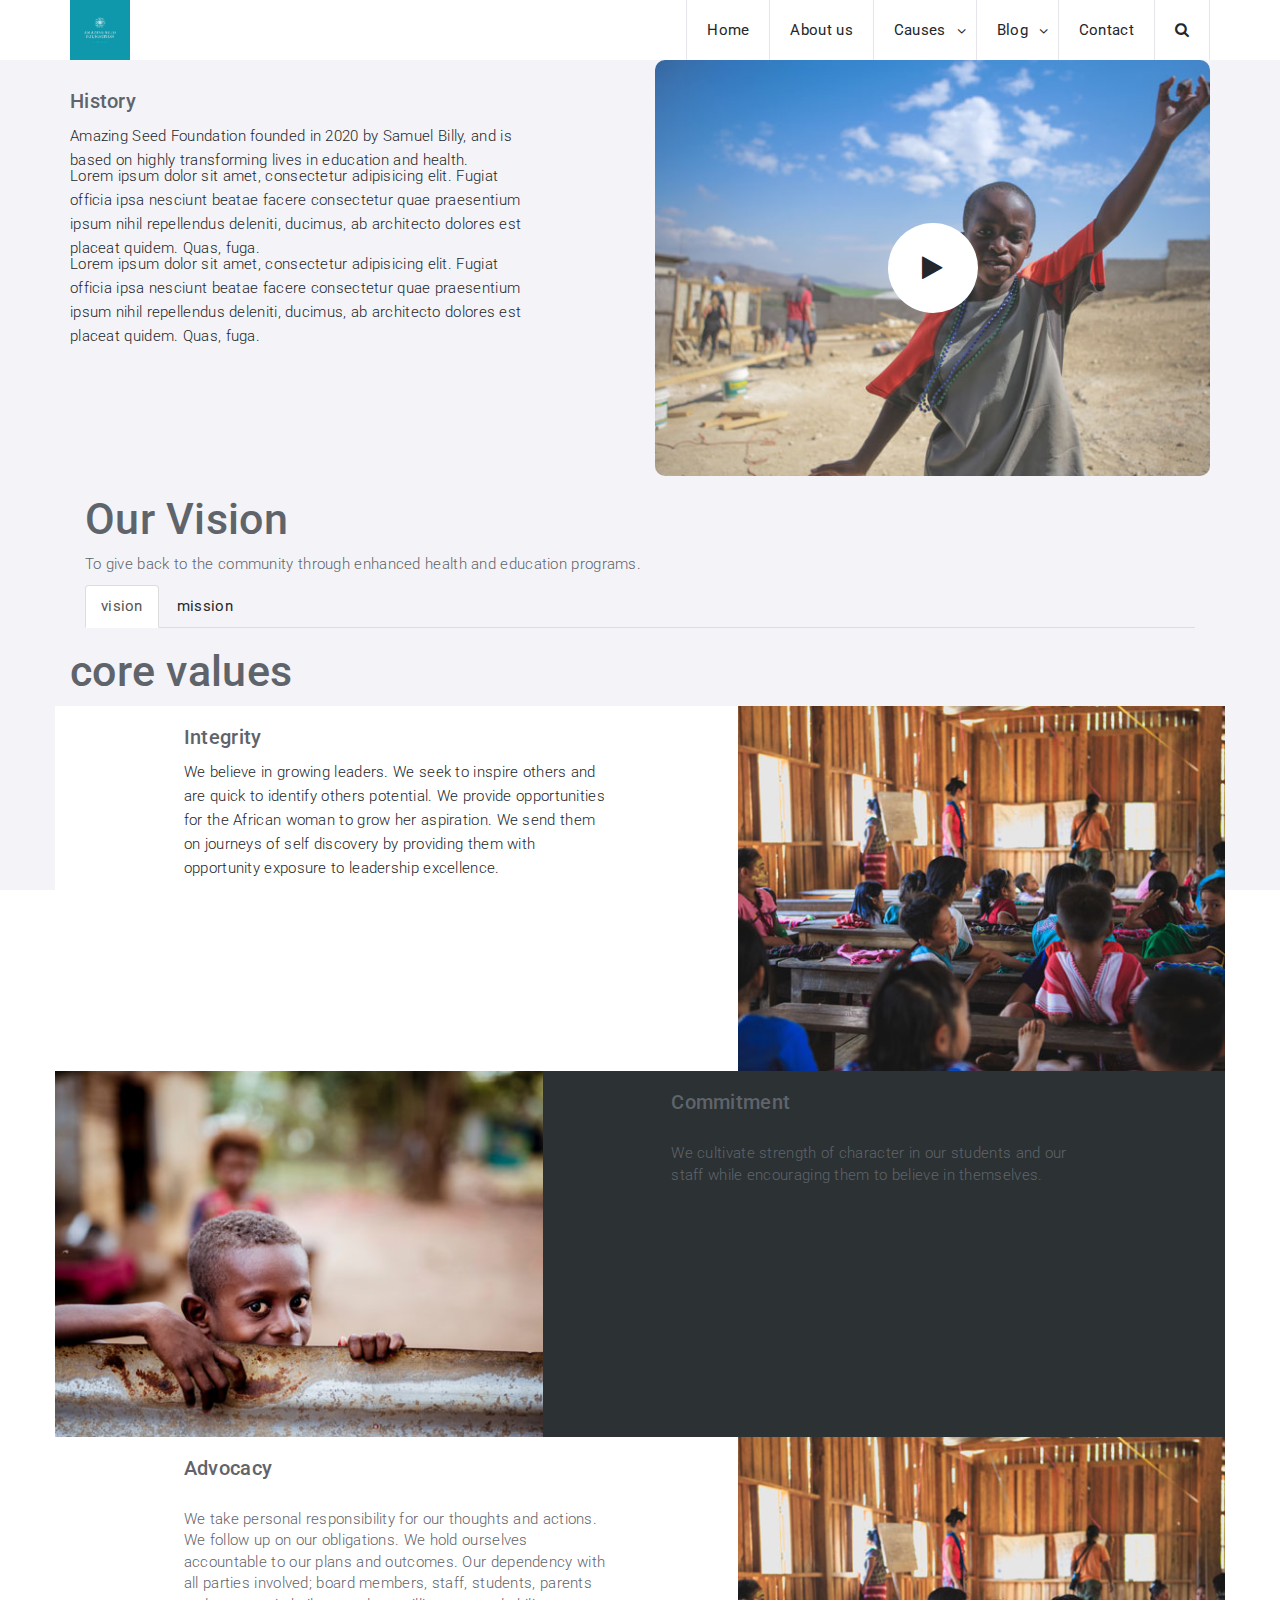
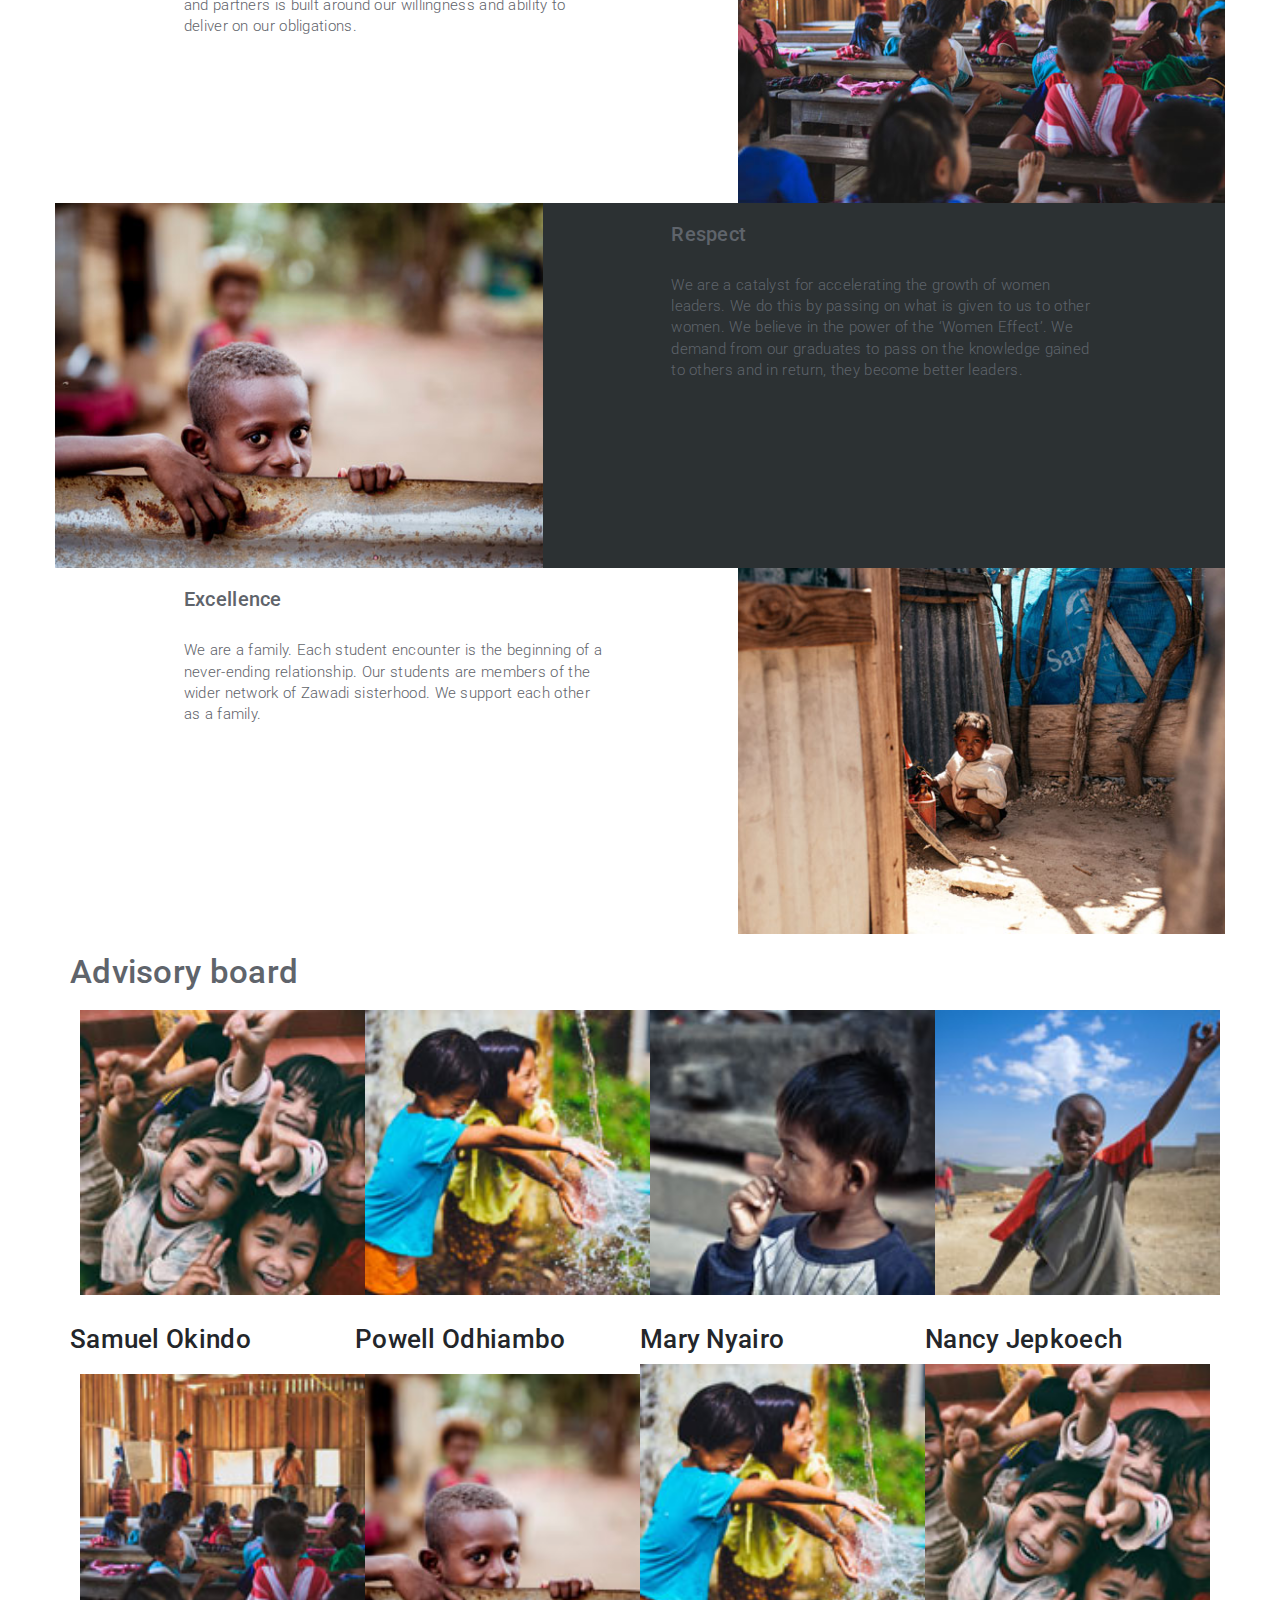
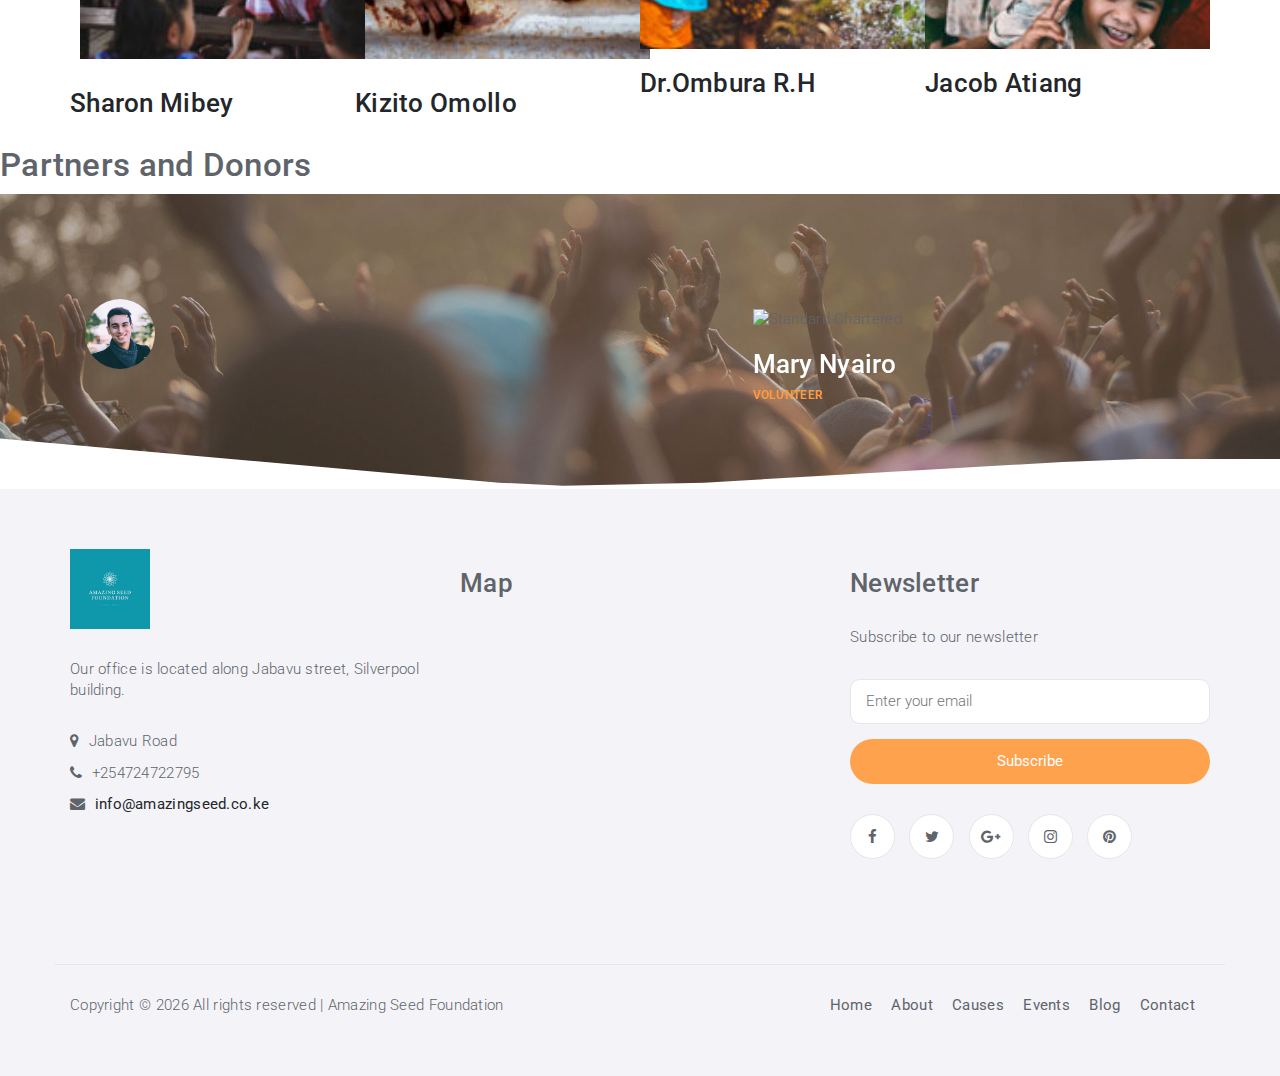
==== commit 47210b9c: "add image to about us page" ====
--- a/about-us.html
+++ b/about-us.html
@@ -88,7 +88,7 @@
     <!-- Nav menu -->
     <ul class="navbar-menu nav navbar-nav navbar-right">
       <li><a href="index.html">Home</a></li>
-      <li><a href="about-us.html">About</a></li>
+      <li><a href="about-us.html">About us</a></li>
       <li class="has-dropdown"><a href="#">Causes</a>
         <ul class="dropdown">
           <li><a href="single-cause.html">Single Cause</a></li>
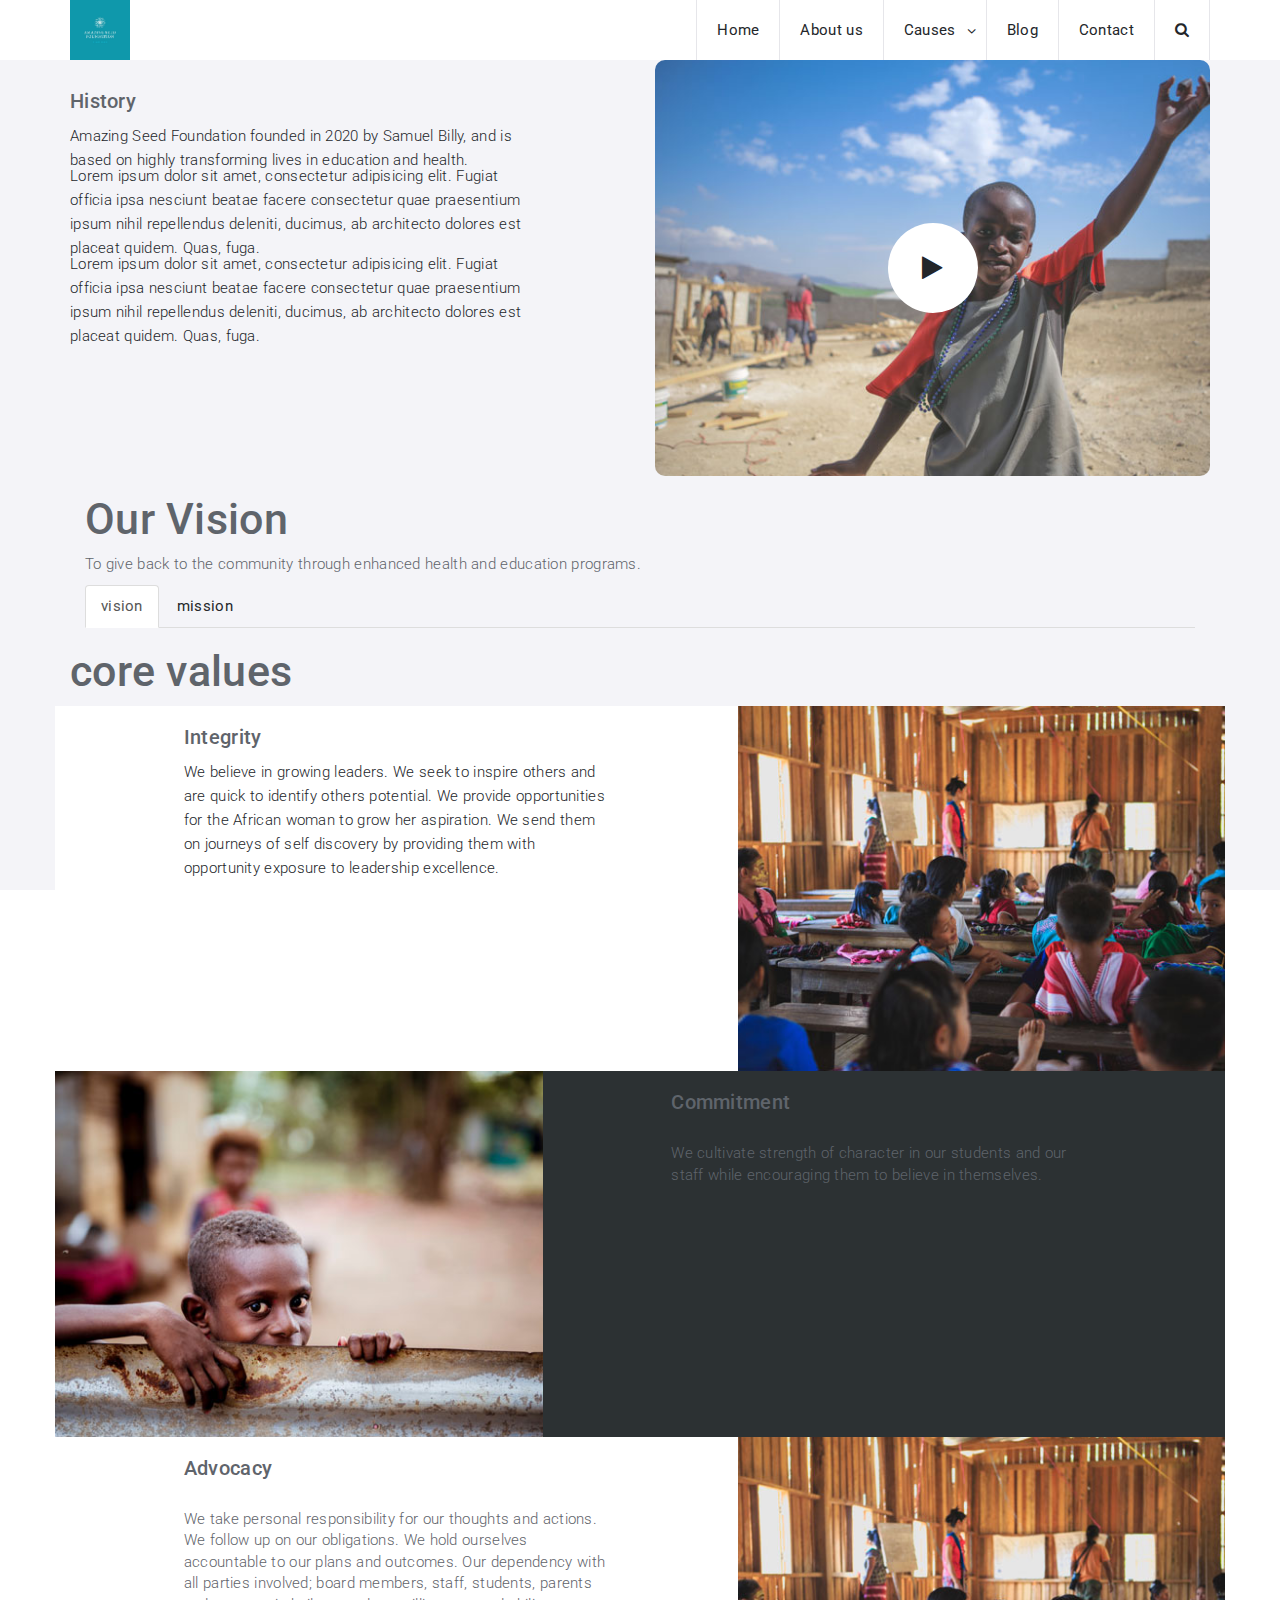
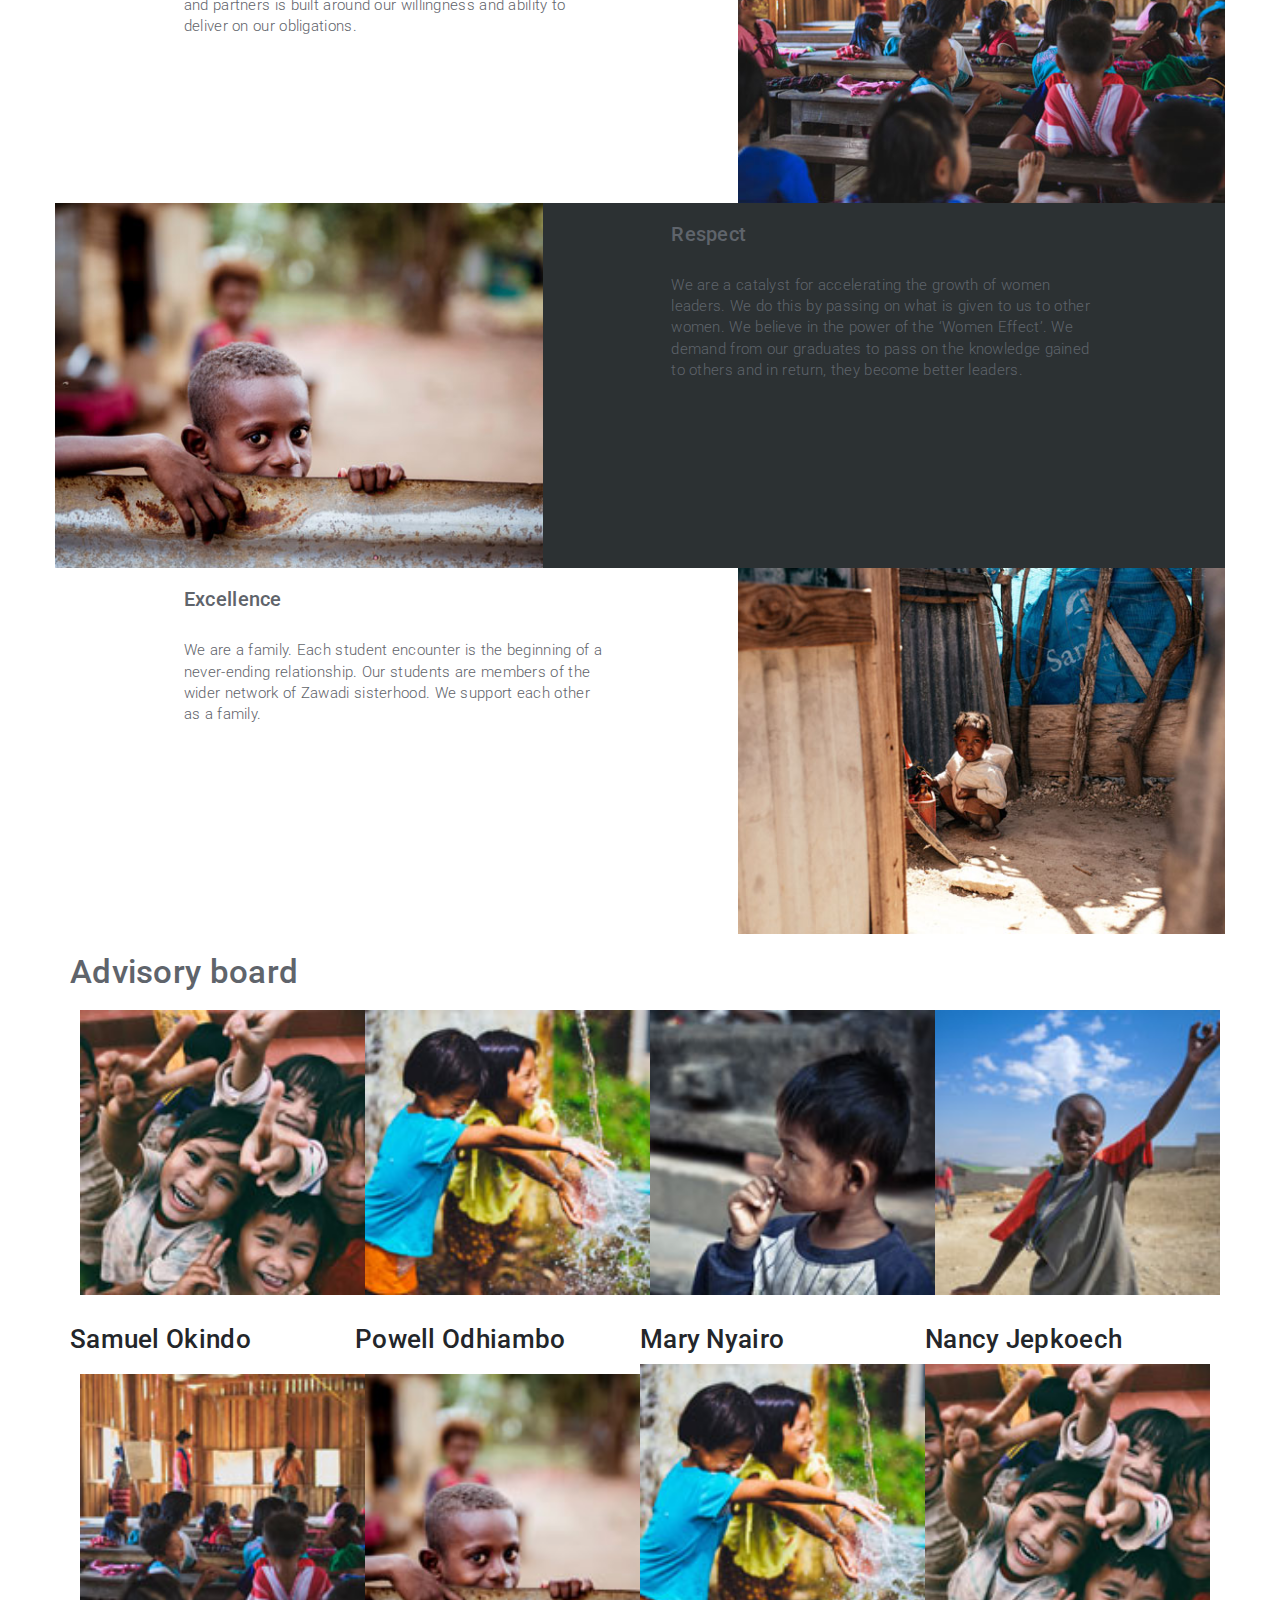
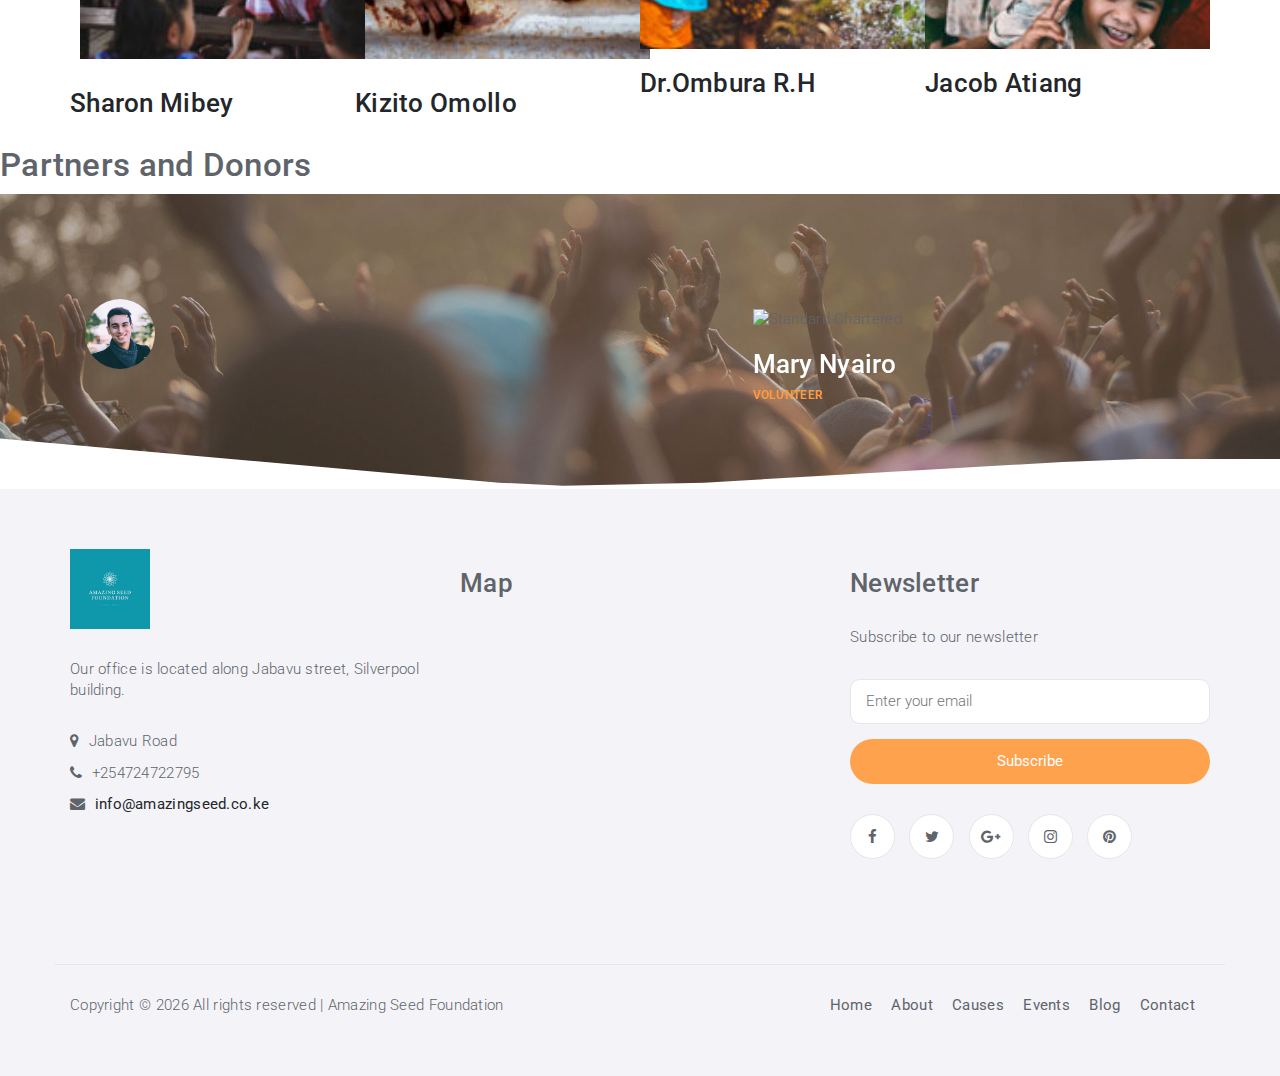
==== commit 90fcedc2: "edit all files" ====
--- a/about-us.html
+++ b/about-us.html
@@ -99,12 +99,13 @@
           <li><a href="/single-event.html">Single event</a></li>
         </ul>
       </li> -->
-      <li class="has-dropdown"><a href="#">Blog</a>
+      <li><a href="blog.html">Blog</a></li>
+      <!-- <li class="has-dropdown"><a href="#">Blog</a>
         <ul class="dropdown">
-          <li><a href="/blog.html">Blog Page</a></li>
-          <!-- <li><a href="#">Single Blog</a></li> -->
+          <li><a href="blog.html">Blog Page</a></li>
+          <li><a href="#">Single Blog</a></li>
         </ul>
-      </li>
+      </li> -->
       <li><a href="contact.html">Contact</a></li>
     </ul>
     <!-- Nav menu -->
